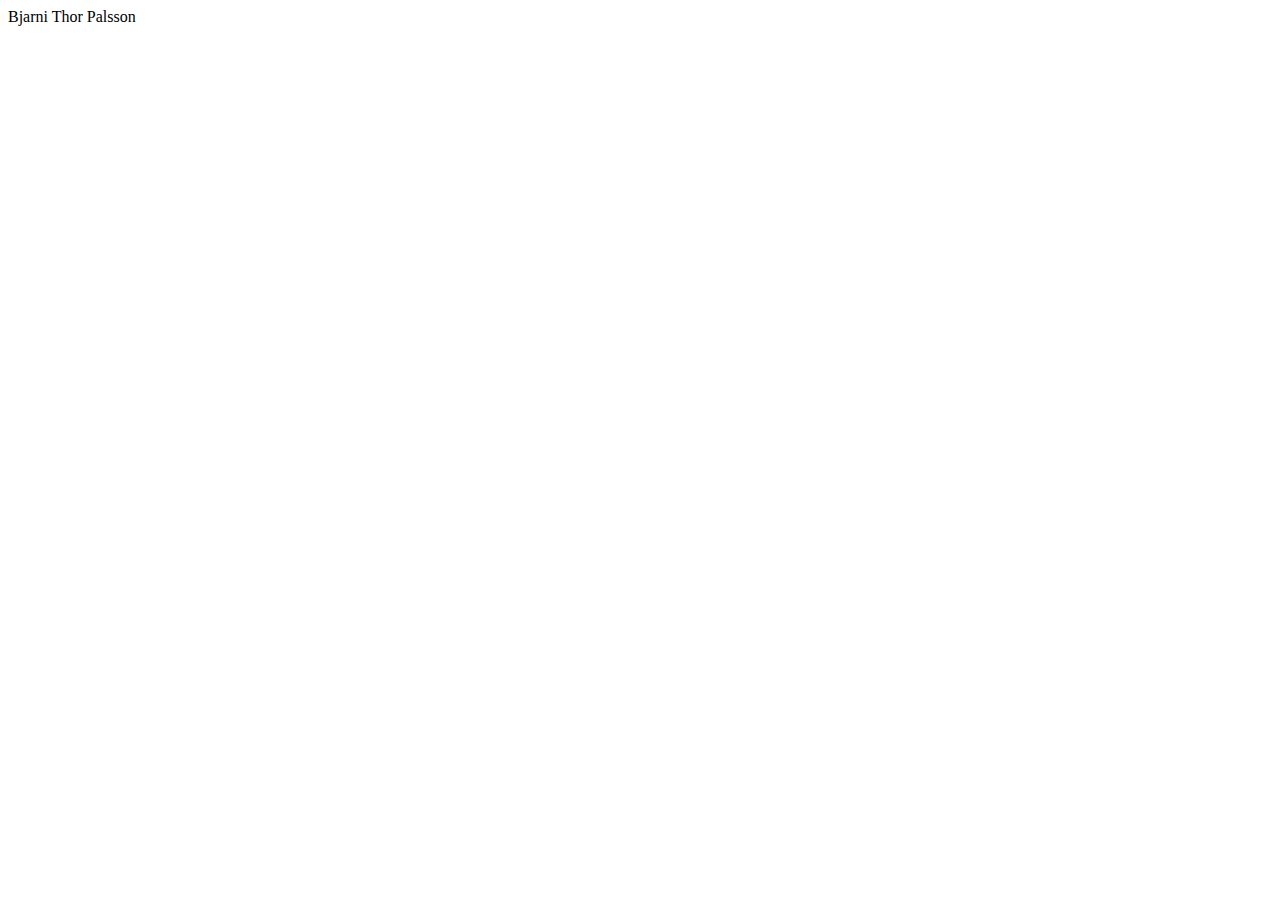
==== index.html @ 9ac19572 "Added to index.html" ====
<!DOCTYPE html>
<html lang="en">
<head>
    <meta charset="UTF-8">
    <meta http-equiv="X-UA-Compatible" content="IE=edge">
    <meta name="viewport" content="width=device-width, initial-scale=1.0">
    <title>Document</title>
</head>
<body>
    Bjarni Thor Palsson
</body>
</html>
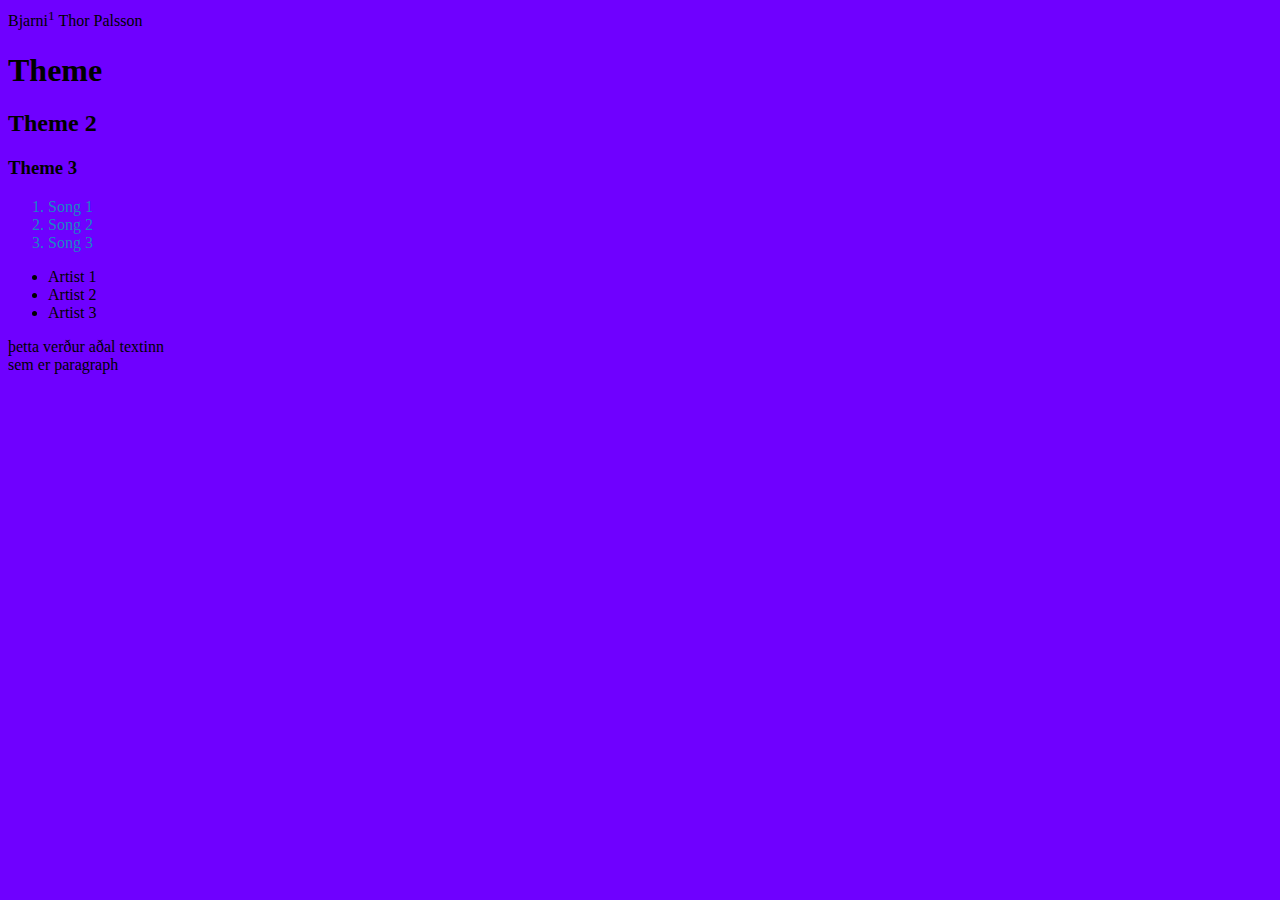
==== commit 8b9651dc: "uppfæri html og css" ====
--- a/index.html
+++ b/index.html
@@ -4,9 +4,32 @@
     <meta charset="UTF-8">
     <meta http-equiv="X-UA-Compatible" content="IE=edge">
     <meta name="viewport" content="width=device-width, initial-scale=1.0">
+    <link rel="stylesheet" href="index.css">
     <title>Document</title>
 </head>
 <body>
-    Bjarni Thor Palsson
+    Bjarni<sup>1</sup> Thor Palsson
+
+    <h1>Theme</h1>
+    <h2>Theme 2</h2>
+    <h3>Theme 3</h3>
+
+    <ol class="Fjólublártexti">
+        <li>Song 1</li>
+        <li>Song 2</li>
+        <li>Song 3</li>
+    </ol>
+
+    <ul>
+        <li>Artist 1</li>
+        <li>Artist 2</li>
+        <li>Artist 3</li>
+    </ul>
+
+    <p>
+        þetta verður aðal textinn<br>
+        sem er paragraph<br>
+    </p>
+
 </body>
 </html>--- a/index.css
+++ b/index.css
@@ -0,0 +1,7 @@
+body {
+    background-color: rgb(111, 0, 255);
+}
+
+.Fjólublártexti{
+    color: rgba(21, 140, 195, 0.979);
+}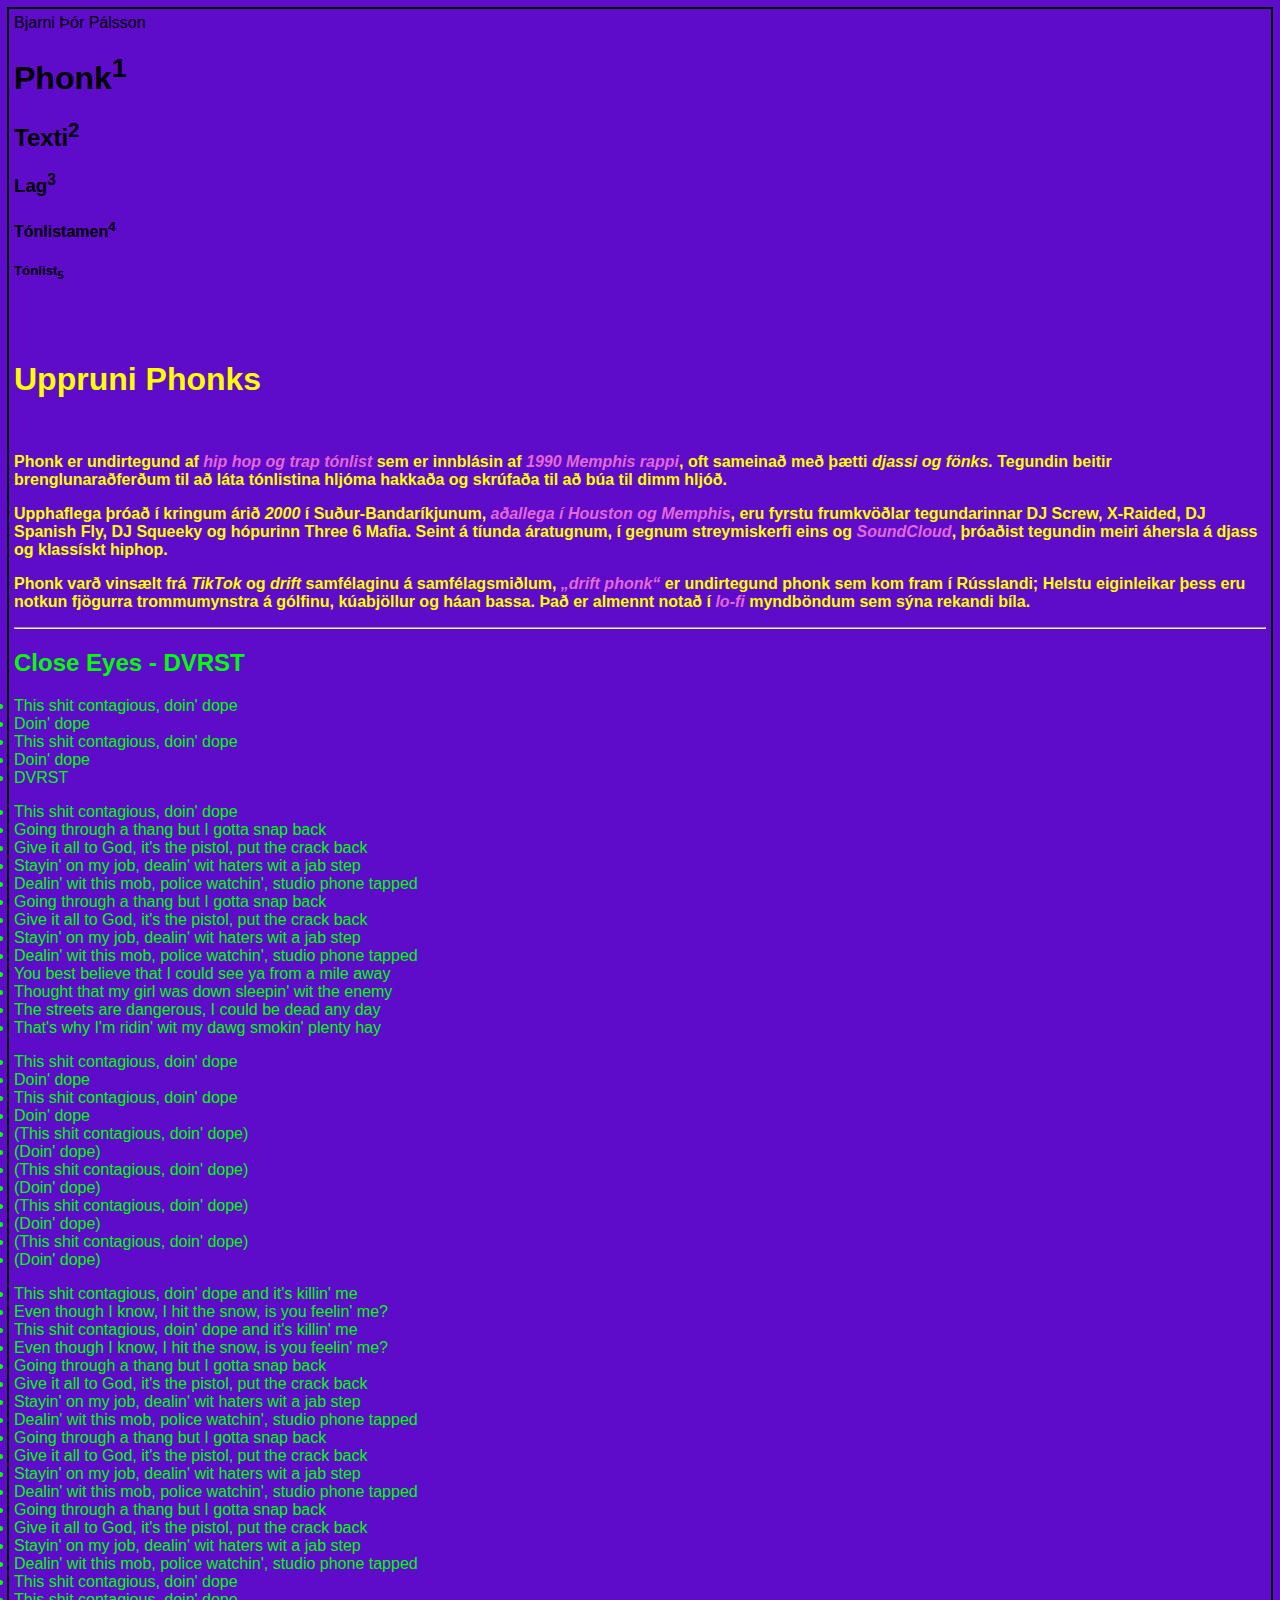
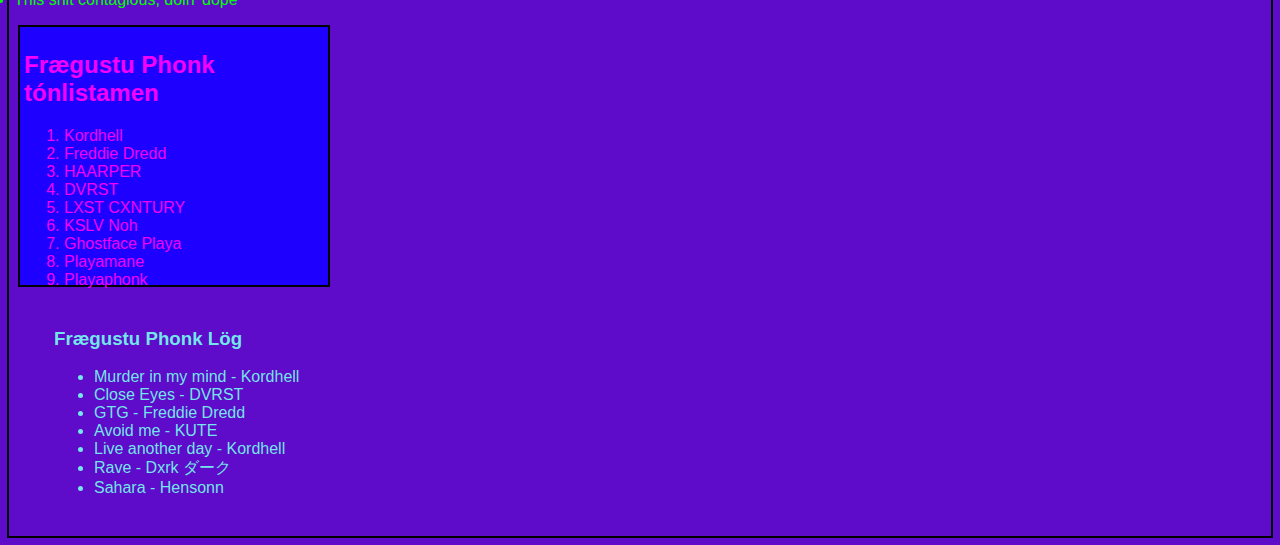
==== commit f8fa0b5c: "final commit" ====
--- a/index.html
+++ b/index.html
@@ -7,29 +7,126 @@
     <link rel="stylesheet" href="index.css">
     <title>Document</title>
 </head>
-<body>
-    Bjarni<sup>1</sup> Thor Palsson
+<body class="mainborder">
+    Bjarni Þór Pálsson
 
-    <h1>Theme</h1>
-    <h2>Theme 2</h2>
-    <h3>Theme 3</h3>
+    <h1>Phonk<sup>1</sup></h1>
+    <h2>Texti<sup>2</sup></h2>
+    <h3>Lag<sup>3</sup></h3>
+    <h4>Tónlistamen<sup>4</sup></h4>
+    <h5>Tónlist<sub>5</sub></h5>
+    <br>
+    <span class="text"><h1>Uppruni Phonks</h1></span>
 
-    <ol class="Fjólublártexti">
-        <li>Song 1</li>
-        <li>Song 2</li>
-        <li>Song 3</li>
+    <span class="text">
+    <strong><p>
+    Phonk er undirtegund af <em class="pinktext">hip hop og trap tónlist</em> sem er innblásin af <em class="pinktext">1990 Memphis rappi</em>, oft sameinað með þætti <em>djassi og fönks.</em>
+    Tegundin beitir brenglunaraðferðum til að láta tónlistina hljóma hakkaða og skrúfaða til að búa til dimm hljóð.
+    </p>
+    <p>
+        Upphaflega þróað í kringum árið <em>2000</em> í Suður-Bandaríkjunum, <em class="pinktext">aðallega í Houston og Memphis</em>, 
+        eru fyrstu frumkvöðlar tegundarinnar DJ Screw, X-Raided, DJ Spanish Fly, DJ Squeeky og hópurinn Three 6 Mafia. 
+        Seint á tíunda áratugnum, í gegnum streymiskerfi eins og <em class="pinktext">SoundCloud</em>, þróaðist tegundin meiri áhersla á djass og klassískt hiphop. 
+    </p>
+    <p>
+        Phonk varð vinsælt frá <em>TikTok</em> og <em>drift</em> samfélaginu á samfélagsmiðlum,
+         <em class="pinktext">„drift phonk“</em> er undirtegund phonk sem kom fram í Rússlandi;
+          Helstu eiginleikar þess eru notkun fjögurra trommumynstra á gólfinu, kúabjöllur og háan bassa.
+           Það er almennt notað í <em class="pinktext">lo-fi</em> myndböndum sem sýna rekandi bíla.
+
+    </p>
+    </strong>
+    <hr>
+
+        <span Class="CloseEyes">
+        <p><h2>Close Eyes - DVRST</h2></p>
+        <p>
+        <li>This shit contagious, doin' dope
+        <li>Doin' dope
+        <li>This shit contagious, doin' dope
+        <li>Doin' dope
+        <li>DVRST
+        </p>
+        <p>
+        <li>This shit contagious, doin' dope
+        <li>Going through a thang but I gotta snap back
+        <li>Give it all to God, it's the pistol, put the crack back
+        <li>Stayin' on my job, dealin' wit haters wit a jab step
+        <li>Dealin' wit this mob, police watchin', studio phone tapped
+        <li>Going through a thang but I gotta snap back
+        <li>Give it all to God, it's the pistol, put the crack back
+        <li>Stayin' on my job, dealin' wit haters wit a jab step
+        <li>Dealin' wit this mob, police watchin', studio phone tapped
+        <li>You best believe that I could see ya from a mile away
+        <li>Thought that my girl was down sleepin' wit the enemy
+        <li>The streets are dangerous, I could be dead any day
+        <li>That's why I'm ridin' wit my dawg smokin' plenty hay
+        </p>
+        <p>
+        <li>This shit contagious, doin' dope
+        <li>Doin' dope
+        <li>This shit contagious, doin' dope
+        <li>Doin' dope
+        <li>(This shit contagious, doin' dope)
+        <li>(Doin' dope)
+        <li>(This shit contagious, doin' dope)
+        <li>(Doin' dope)
+        <li>(This shit contagious, doin' dope)
+        <li>(Doin' dope)
+        <li>(This shit contagious, doin' dope)
+        <li>(Doin' dope)
+        </p>
+        <p>
+        <li>This shit contagious, doin' dope and it's killin' me
+        <li>Even though I know, I hit the snow, is you feelin' me?
+        <li>This shit contagious, doin' dope and it's killin' me
+        <li>Even though I know, I hit the snow, is you feelin' me?
+        <li>Going through a thang but I gotta snap back
+        <li>Give it all to God, it's the pistol, put the crack back
+        <li>Stayin' on my job, dealin' wit haters wit a jab step
+        <li>Dealin' wit this mob, police watchin', studio phone tapped
+        <li>Going through a thang but I gotta snap back
+        <li>Give it all to God, it's the pistol, put the crack back
+        <li>Stayin' on my job, dealin' wit haters wit a jab step
+        <li>Dealin' wit this mob, police watchin', studio phone tapped
+        <li>Going through a thang but I gotta snap back
+        <li>Give it all to God, it's the pistol, put the crack back
+        <li>Stayin' on my job, dealin' wit haters wit a jab step
+        <li>Dealin' wit this mob, police watchin', studio phone tapped
+        <li>This shit contagious, doin' dope
+        <li>This shit contagious, doin' dope
+        </li>
+        </p>
+        </span>
+    </strong>
+
+    <ol  class="firstbox">
+        <span><h2>Frægustu Phonk tónlistamen</h2></span>
+        <blockquote>
+        <li>Kordhell</li>
+        <li>Freddie Dredd</li>
+        <li>HAARPER</li>
+        <li>DVRST</li>
+        <li>LXST CXNTURY</li>
+        <li>KSLV Noh</li>
+        <li>Ghostface Playa</li>
+        <li>Playamane</li>
+        <li>Playaphonk</li>
+        </blockquote>
     </ol>
-
-    <ul>
-        <li>Artist 1</li>
-        <li>Artist 2</li>
-        <li>Artist 3</li>
+    <br>
+    <ul class="cyantext">
+        <span><h3>Frægustu Phonk Lög</h3></span>
+        <blockquote>
+        <li>Murder in my mind - Kordhell</li>
+        <li>Close Eyes - DVRST</li>
+        <li>GTG - Freddie Dredd</li>
+        <li>Avoid me - KUTE</li>
+        <li>Live another day - Kordhell</li>
+        <li>Rave - Dxrk ダーク</li>
+        <li>Sahara - Hensonn</li>
+        </blockquote>
     </ul>
-
-    <p>
-        þetta verður aðal textinn<br>
-        sem er paragraph<br>
-    </p>
 
 </body>
 </html>--- a/index.css
+++ b/index.css
@@ -1,7 +1,44 @@
 body {
-    background-color: rgb(111, 0, 255);
+    background-color: rgb(94, 12, 202);
 }
 
-.Fjólublártexti{
-    color: rgba(21, 140, 195, 0.979);
+.fontstyle {
+    font-family: 'Franklin Gothic Medium', 'Arial Narrow', Arial, sans-serif;
+}
+
+.mainborder{
+    font-family: 'Franklin Gothic Medium', 'Arial Narrow', Arial, sans-serif;
+    background-color: rgb(94, 12, 202);
+    border-width: 2px;
+    border-style: solid;
+    border-color: black;
+    margin: 7px;
+    padding: 5px;
+}
+
+.CloseEyes{
+    color: lime;
+}
+
+.text{
+    color: yellow;
+    padding: 4px;
+}
+.firstbox{
+    background-color: rgb(30, 0, 255);
+    height: 250px;
+    width: 300px;
+    border-width: 2px;
+    margin: 4px;
+    padding: 4px;
+    border-color: black;
+    border-style: solid;
+    color: rgba(251, 0, 255, 0.979)
+}
+.cyantext{
+    color: rgba(116, 237, 237, 0.979);
+}
+
+.pinktext{
+    color: rgba(233, 107, 214, 0.979)
 }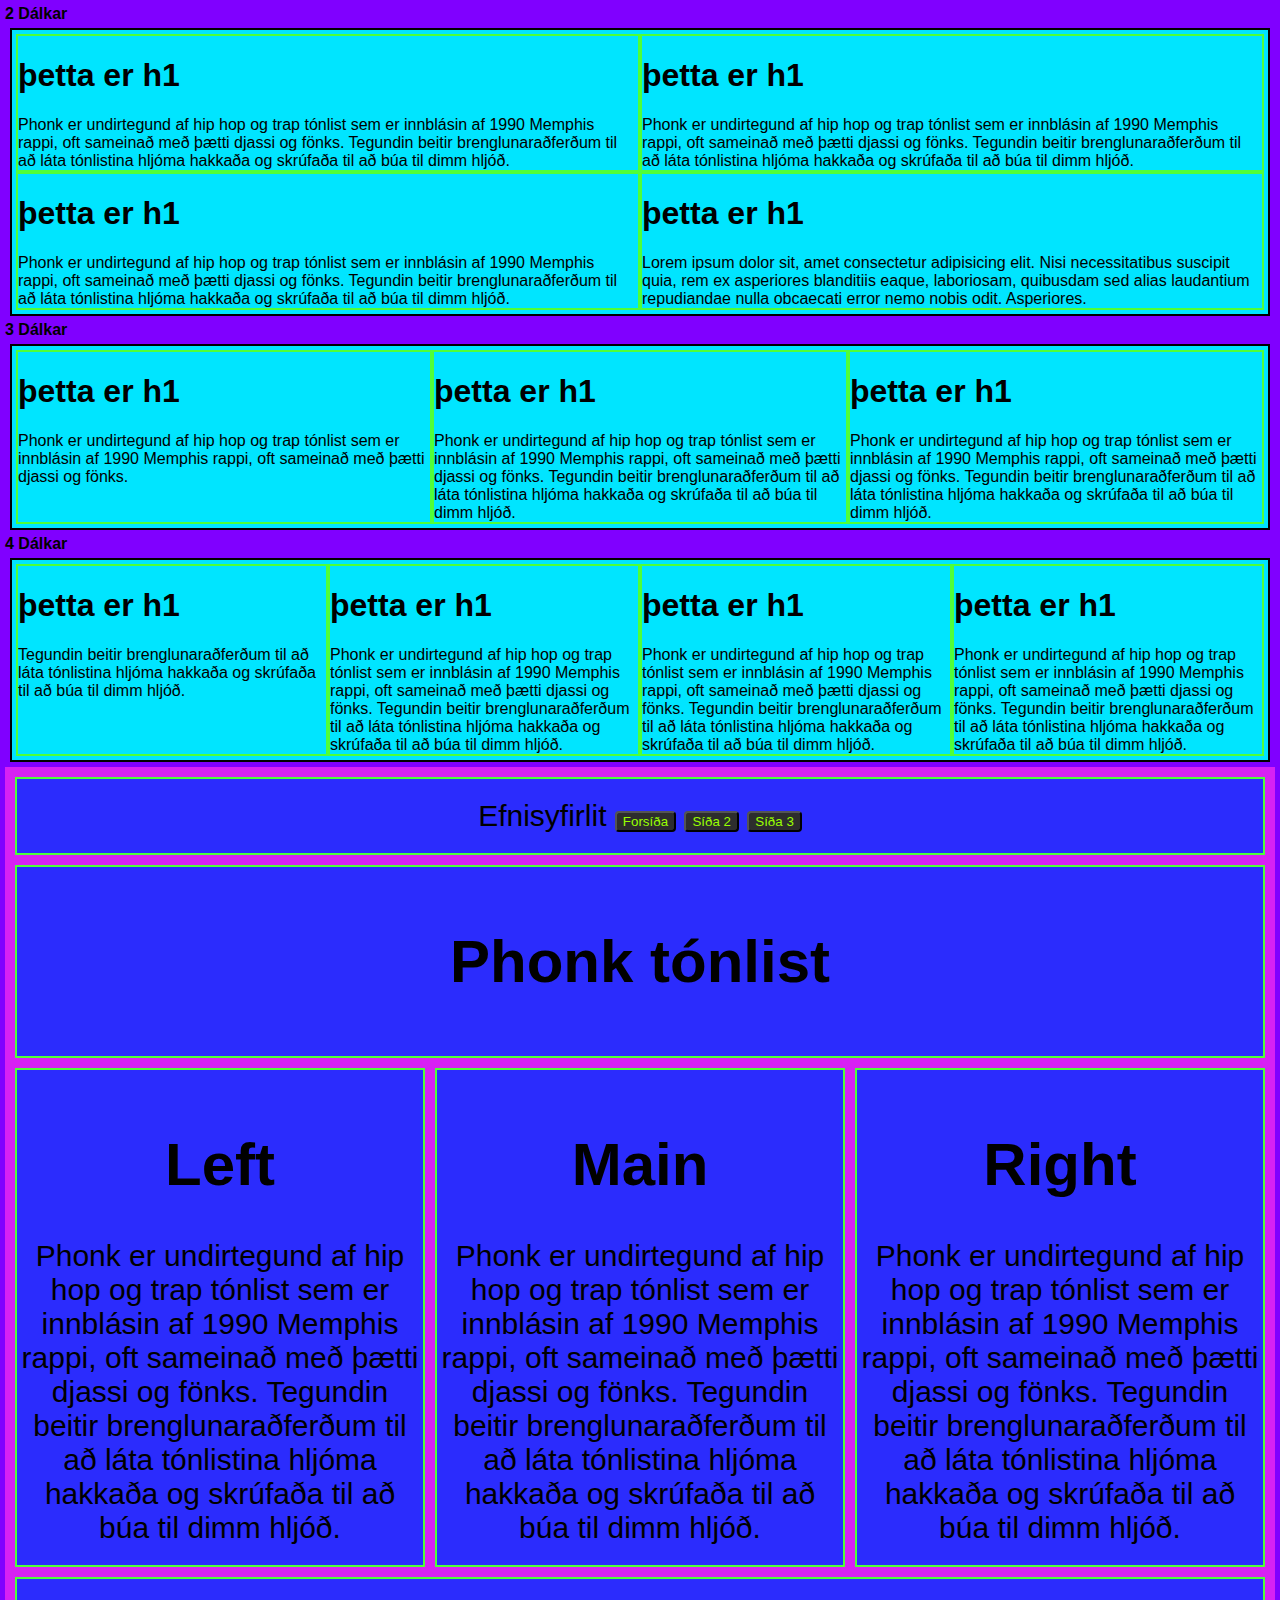
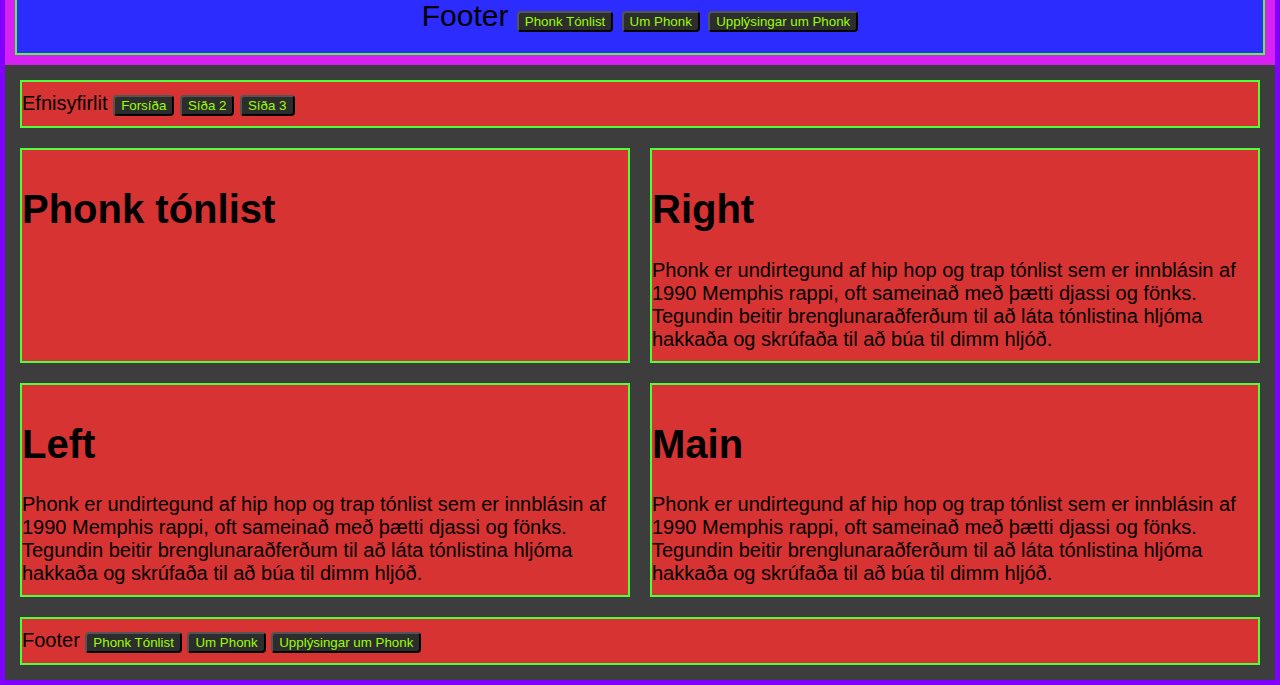
==== commit c610aef1: "commit" ====
--- a/index.html
+++ b/index.html
@@ -5,128 +5,67 @@
     <meta http-equiv="X-UA-Compatible" content="IE=edge">
     <meta name="viewport" content="width=device-width, initial-scale=1.0">
     <link rel="stylesheet" href="index.css">
-    <title>Document</title>
+    <title>Verkefni3</title>
 </head>
-<body class="mainborder">
-    Bjarni Þór Pálsson
+<body class="backgroundborder">
 
-    <h1>Phonk<sup>1</sup></h1>
-    <h2>Texti<sup>2</sup></h2>
-    <h3>Lag<sup>3</sup></h3>
-    <h4>Tónlistamen<sup>4</sup></h4>
-    <h5>Tónlist<sub>5</sub></h5>
-    <br>
-    <span class="text"><h1>Uppruni Phonks</h1></span>
+    <strong>2 Dálkar</strong>
+    <div class="mainborder tveir_dálkar">
+        <div><h1>þetta er h1</h1>Phonk er undirtegund af hip hop og trap tónlist sem er innblásin af 1990 Memphis rappi, oft sameinað með þætti djassi og fönks.
+            Tegundin beitir brenglunaraðferðum til að láta tónlistina hljóma hakkaða og skrúfaða til að búa til dimm hljóð.</div>
+        <div><h1>þetta er h1</h1>Phonk er undirtegund af hip hop og trap tónlist sem er innblásin af 1990 Memphis rappi, oft sameinað með þætti djassi og fönks.
+            Tegundin beitir brenglunaraðferðum til að láta tónlistina hljóma hakkaða og skrúfaða til að búa til dimm hljóð.</div>
+        <div><h1>þetta er h1</h1>Phonk er undirtegund af hip hop og trap tónlist sem er innblásin af 1990 Memphis rappi, oft sameinað með þætti djassi og fönks.
+            Tegundin beitir brenglunaraðferðum til að láta tónlistina hljóma hakkaða og skrúfaða til að búa til dimm hljóð.</div>
+        <div><h1>þetta er h1</h1>Lorem ipsum dolor sit, amet consectetur adipisicing elit. Nisi necessitatibus suscipit quia, rem ex asperiores blanditiis eaque, laboriosam, quibusdam sed alias laudantium repudiandae nulla obcaecati error nemo nobis odit. Asperiores.</div>
+    </div>
 
-    <span class="text">
-    <strong><p>
-    Phonk er undirtegund af <em class="pinktext">hip hop og trap tónlist</em> sem er innblásin af <em class="pinktext">1990 Memphis rappi</em>, oft sameinað með þætti <em>djassi og fönks.</em>
-    Tegundin beitir brenglunaraðferðum til að láta tónlistina hljóma hakkaða og skrúfaða til að búa til dimm hljóð.
-    </p>
-    <p>
-        Upphaflega þróað í kringum árið <em>2000</em> í Suður-Bandaríkjunum, <em class="pinktext">aðallega í Houston og Memphis</em>, 
-        eru fyrstu frumkvöðlar tegundarinnar DJ Screw, X-Raided, DJ Spanish Fly, DJ Squeeky og hópurinn Three 6 Mafia. 
-        Seint á tíunda áratugnum, í gegnum streymiskerfi eins og <em class="pinktext">SoundCloud</em>, þróaðist tegundin meiri áhersla á djass og klassískt hiphop. 
-    </p>
-    <p>
-        Phonk varð vinsælt frá <em>TikTok</em> og <em>drift</em> samfélaginu á samfélagsmiðlum,
-         <em class="pinktext">„drift phonk“</em> er undirtegund phonk sem kom fram í Rússlandi;
-          Helstu eiginleikar þess eru notkun fjögurra trommumynstra á gólfinu, kúabjöllur og háan bassa.
-           Það er almennt notað í <em class="pinktext">lo-fi</em> myndböndum sem sýna rekandi bíla.
+    <strong>3 Dálkar</strong>
+    <div class="mainborder þrír_dálkar">
+        <div><h1>þetta er h1</h1>Phonk er undirtegund af hip hop og trap tónlist sem er innblásin af 1990 Memphis rappi, oft sameinað með þætti djassi og fönks.</div>
+        <div><h1>þetta er h1</h1>Phonk er undirtegund af hip hop og trap tónlist sem er innblásin af 1990 Memphis rappi, oft sameinað með þætti djassi og fönks.
+            Tegundin beitir brenglunaraðferðum til að láta tónlistina hljóma hakkaða og skrúfaða til að búa til dimm hljóð.</div>
+        <div><h1>þetta er h1</h1>Phonk er undirtegund af hip hop og trap tónlist sem er innblásin af 1990 Memphis rappi, oft sameinað með þætti djassi og fönks.
+            Tegundin beitir brenglunaraðferðum til að láta tónlistina hljóma hakkaða og skrúfaða til að búa til dimm hljóð.</div>
+    </div>
 
-    </p>
-    </strong>
-    <hr>
+    <strong>4 Dálkar</strong>
+    <div class="mainborder fjórir_dálkar">
+        <div><h1>þetta er h1</h1>Tegundin beitir brenglunaraðferðum til að láta tónlistina hljóma hakkaða og skrúfaða til að búa til dimm hljóð.</div>
+        <div><h1>þetta er h1</h1>Phonk er undirtegund af hip hop og trap tónlist sem er innblásin af 1990 Memphis rappi, oft sameinað með þætti djassi og fönks.
+            Tegundin beitir brenglunaraðferðum til að láta tónlistina hljóma hakkaða og skrúfaða til að búa til dimm hljóð.</div>
+        <div><h1>þetta er h1</h1>Phonk er undirtegund af hip hop og trap tónlist sem er innblásin af 1990 Memphis rappi, oft sameinað með þætti djassi og fönks.
+            Tegundin beitir brenglunaraðferðum til að láta tónlistina hljóma hakkaða og skrúfaða til að búa til dimm hljóð.</div>
+        <div><h1>þetta er h1</h1>Phonk er undirtegund af hip hop og trap tónlist sem er innblásin af 1990 Memphis rappi, oft sameinað með þætti djassi og fönks.
+            Tegundin beitir brenglunaraðferðum til að láta tónlistina hljóma hakkaða og skrúfaða til að búa til dimm hljóð.</div>
+    </div>
 
-        <span Class="CloseEyes">
-        <p><h2>Close Eyes - DVRST</h2></p>
-        <p>
-        <li>This shit contagious, doin' dope
-        <li>Doin' dope
-        <li>This shit contagious, doin' dope
-        <li>Doin' dope
-        <li>DVRST
-        </p>
-        <p>
-        <li>This shit contagious, doin' dope
-        <li>Going through a thang but I gotta snap back
-        <li>Give it all to God, it's the pistol, put the crack back
-        <li>Stayin' on my job, dealin' wit haters wit a jab step
-        <li>Dealin' wit this mob, police watchin', studio phone tapped
-        <li>Going through a thang but I gotta snap back
-        <li>Give it all to God, it's the pistol, put the crack back
-        <li>Stayin' on my job, dealin' wit haters wit a jab step
-        <li>Dealin' wit this mob, police watchin', studio phone tapped
-        <li>You best believe that I could see ya from a mile away
-        <li>Thought that my girl was down sleepin' wit the enemy
-        <li>The streets are dangerous, I could be dead any day
-        <li>That's why I'm ridin' wit my dawg smokin' plenty hay
-        </p>
-        <p>
-        <li>This shit contagious, doin' dope
-        <li>Doin' dope
-        <li>This shit contagious, doin' dope
-        <li>Doin' dope
-        <li>(This shit contagious, doin' dope)
-        <li>(Doin' dope)
-        <li>(This shit contagious, doin' dope)
-        <li>(Doin' dope)
-        <li>(This shit contagious, doin' dope)
-        <li>(Doin' dope)
-        <li>(This shit contagious, doin' dope)
-        <li>(Doin' dope)
-        </p>
-        <p>
-        <li>This shit contagious, doin' dope and it's killin' me
-        <li>Even though I know, I hit the snow, is you feelin' me?
-        <li>This shit contagious, doin' dope and it's killin' me
-        <li>Even though I know, I hit the snow, is you feelin' me?
-        <li>Going through a thang but I gotta snap back
-        <li>Give it all to God, it's the pistol, put the crack back
-        <li>Stayin' on my job, dealin' wit haters wit a jab step
-        <li>Dealin' wit this mob, police watchin', studio phone tapped
-        <li>Going through a thang but I gotta snap back
-        <li>Give it all to God, it's the pistol, put the crack back
-        <li>Stayin' on my job, dealin' wit haters wit a jab step
-        <li>Dealin' wit this mob, police watchin', studio phone tapped
-        <li>Going through a thang but I gotta snap back
-        <li>Give it all to God, it's the pistol, put the crack back
-        <li>Stayin' on my job, dealin' wit haters wit a jab step
-        <li>Dealin' wit this mob, police watchin', studio phone tapped
-        <li>This shit contagious, doin' dope
-        <li>This shit contagious, doin' dope
-        </li>
-        </p>
-        </span>
-    </strong>
 
-    <ol  class="firstbox">
-        <span><h2>Frægustu Phonk tónlistamen</h2></span>
-        <blockquote>
-        <li>Kordhell</li>
-        <li>Freddie Dredd</li>
-        <li>HAARPER</li>
-        <li>DVRST</li>
-        <li>LXST CXNTURY</li>
-        <li>KSLV Noh</li>
-        <li>Ghostface Playa</li>
-        <li>Playamane</li>
-        <li>Playaphonk</li>
-        </blockquote>
-    </ol>
-    <br>
-    <ul class="cyantext">
-        <span><h3>Frægustu Phonk Lög</h3></span>
-        <blockquote>
-        <li>Murder in my mind - Kordhell</li>
-        <li>Close Eyes - DVRST</li>
-        <li>GTG - Freddie Dredd</li>
-        <li>Avoid me - KUTE</li>
-        <li>Live another day - Kordhell</li>
-        <li>Rave - Dxrk ダーク</li>
-        <li>Sahara - Hensonn</li>
-        </blockquote>
-    </ul>
+<section class="grid-container">
+  <div class="header"><header><h1>Phonk tónlist</h1></header></div>
+  <div class="nav"><nav>Efnisyfirlit  <button>Forsíða</button>  <button>Síða 2</button>  <button>Síða 3</button></nav></div>
+  <div class="main"><main><h1>Main</h1><article>Phonk er undirtegund af hip hop og trap tónlist sem er innblásin af 1990 Memphis rappi, oft sameinað með þætti djassi og fönks.
+    Tegundin beitir brenglunaraðferðum til að láta tónlistina hljóma hakkaða og skrúfaða til að búa til dimm hljóð.</article></main></div>  
+  <div class="aside2"><aside><h1>Right</h1><article> Phonk er undirtegund af hip hop og trap tónlist sem er innblásin af 1990 Memphis rappi, oft sameinað með þætti djassi og fönks.
+    Tegundin beitir brenglunaraðferðum til að láta tónlistina hljóma hakkaða og skrúfaða til að búa til dimm hljóð.</article></aside></div>
+  <div class="footer"><footer>Footer  <button>Phonk Tónlist</button>  <button>Um Phonk</button>  <button>Upplýsingar um Phonk</button></footer></div>
+  <div class="aside1"><aside><h1>Left</h1><article> Phonk er undirtegund af hip hop og trap tónlist sem er innblásin af 1990 Memphis rappi, oft sameinað með þætti djassi og fönks.
+    Tegundin beitir brenglunaraðferðum til að láta tónlistina hljóma hakkaða og skrúfaða til að búa til dimm hljóð.</article></aside></div>
+
+</section>
+
+<section class="grid-container2">
+    <div class="header"><header><h1>Phonk tónlist</h1></header></div>
+    <div class="nav"><nav>Efnisyfirlit  <button>Forsíða</button>  <button>Síða 2</button>  <button>Síða 3</button></nav></div>
+    <div class="main"><main><h1>Main</h1><article>Phonk er undirtegund af hip hop og trap tónlist sem er innblásin af 1990 Memphis rappi, oft sameinað með þætti djassi og fönks.
+      Tegundin beitir brenglunaraðferðum til að láta tónlistina hljóma hakkaða og skrúfaða til að búa til dimm hljóð.</article></main></div>  
+    <div class="aside2"><aside><h1>Right</h1><article> Phonk er undirtegund af hip hop og trap tónlist sem er innblásin af 1990 Memphis rappi, oft sameinað með þætti djassi og fönks.
+      Tegundin beitir brenglunaraðferðum til að láta tónlistina hljóma hakkaða og skrúfaða til að búa til dimm hljóð.</article></aside></div>
+    <div class="footer"><footer>Footer  <button>Phonk Tónlist</button>  <button>Um Phonk</button>  <button>Upplýsingar um Phonk</button></footer></div>
+    <div class="aside1"><aside><h1>Left</h1><article> Phonk er undirtegund af hip hop og trap tónlist sem er innblásin af 1990 Memphis rappi, oft sameinað með þætti djassi og fönks.
+      Tegundin beitir brenglunaraðferðum til að láta tónlistina hljóma hakkaða og skrúfaða til að búa til dimm hljóð.</article></aside></div>
+  
+  </section>
 
 </body>
 </html>--- a/index.css
+++ b/index.css
@@ -1,44 +1,144 @@
-body {
-    background-color: rgb(94, 12, 202);
+body{
+background-color: rgb(111, 0, 255);
 }
 
-.fontstyle {
-    font-family: 'Franklin Gothic Medium', 'Arial Narrow', Arial, sans-serif;
+.litir1{
+    color: rgb(0, 242, 255);
+    background-color: rgb(79, 255, 56);
+}
+div{
+    border: 2px solid rgb(79, 255, 56);
+}
+
+.backgroundborder{
+    font-family: 'Trebuchet MS', 'Lucida Sans Unicode', 'Lucida Grande', 'Lucida Sans', Arial, sans-serif;
+    background-color: rgb(128, 0, 255);
+    margin: 2px;
+    padding: 3px;
 }
 
 .mainborder{
-    font-family: 'Franklin Gothic Medium', 'Arial Narrow', Arial, sans-serif;
-    background-color: rgb(94, 12, 202);
+    font-family: 'Trebuchet MS', 'Lucida Sans Unicode', 'Lucida Grande', 'Lucida Sans', Arial, sans-serif;
+    background-color: rgb(0, 229, 255);
     border-width: 2px;
     border-style: solid;
     border-color: black;
-    margin: 7px;
-    padding: 5px;
+    margin: 5px;
+    padding: 4px;
 }
 
-.CloseEyes{
-    color: lime;
+.secondborder{
+    font-family: 'Trebuchet MS', 'Lucida Sans Unicode', 'Lucida Grande', 'Lucida Sans', Arial, sans-serif;
+    background-color: rgb(0, 21, 255);
+    border-width: 2px;
+    border-style: solid;
+    border-color: black;
+    margin: 5px;
+    padding: 4px;
 }
 
-.text{
-    color: yellow;
-    padding: 4px;
-}
-.firstbox{
-    background-color: rgb(30, 0, 255);
-    height: 250px;
-    width: 300px;
-    border-width: 2px;
-    margin: 4px;
-    padding: 4px;
-    border-color: black;
-    border-style: solid;
-    color: rgba(251, 0, 255, 0.979)
-}
-.cyantext{
-    color: rgba(116, 237, 237, 0.979);
+.tveir_dálkar{
+    display: grid;
+    grid-template-columns: 2fr 2fr;
 }
 
-.pinktext{
-    color: rgba(233, 107, 214, 0.979)
-}+.þrír_dálkar{
+    display: grid;
+    grid-template-columns: 1fr 1fr 1fr;
+}
+
+.þrír_dálkar2{
+    display: grid;
+    grid-template-columns: 1fr 2fr 1fr;
+}
+
+.fjórir_dálkar{
+    display: grid;
+    grid-template-columns: 1fr 1fr 1fr 1fr;
+}
+
+.wrapper{
+    display: grid;
+    grid-template-columns: 1fr 1fr 1fr 1fr;
+    border-color: rgb(0, 0, 0);
+    color: rgb(0, 255, 85);
+    border-radius: 5px;
+    padding: 20px;
+    margin: 10px;
+}
+
+.a {
+    grid-column: 1;
+    grid-row: 1;
+}
+
+.b {
+    grid-column: 2 / 4;
+    grid-row: 1;
+}
+
+.c {
+    grid-column: 1 / 3;
+    grid-row: 2;
+}
+
+.d {
+    grid-column: 3;
+    grid-row: 2;
+}
+
+.header { grid-area: header; }
+.nav { grid-area: nav; }
+.main { grid-area: main; }
+.aside1 { grid-area: aside1; }
+.footer { grid-area: footer; }
+.aside2 { grid-area: aside2; }
+
+.grid-container {
+  display: grid;
+  grid-template-areas:
+    'nav nav nav nav nav nav'
+    'header header header header header header'
+    'aside1 aside1  main main aside2 aside2'
+    'footer footer footer footer footer footer';
+  gap: 10px;
+  background-color: #d721f3;
+  padding: 10px;
+}
+
+.grid-container > div {
+  background-color: rgba(0, 47, 255, 0.8);
+  text-align: center;
+  padding: 20px 0;
+  font-size: 30px;
+}
+
+.grid-container2 {
+    display: grid;
+    grid-template-areas:
+      'nav nav nav nav nav nav'
+      'header header header aside2 aside2 aside2'
+      'aside1 aside1 aside1 main main main'
+      'footer footer footer footer footer footer';
+    gap: 20px;
+    background-color: #3d3d3d;
+    padding: 15px;
+  }
+
+.grid-container2 > div {
+    background-color: rgba(255, 49, 49, 0.8);
+    text-align: left;
+    padding: 10px 0;
+    font-size: 20px;
+  }
+
+button{
+    background-color: rgb(45, 45, 45);
+    color: rgb(153, 255, 0);
+    border-radius: 4px;
+    transition: cubic-bezier(0.075, 0.82, 0.165, 1);
+}
+
+button:hover{
+    color: rgb(0, 167, 0);
+}
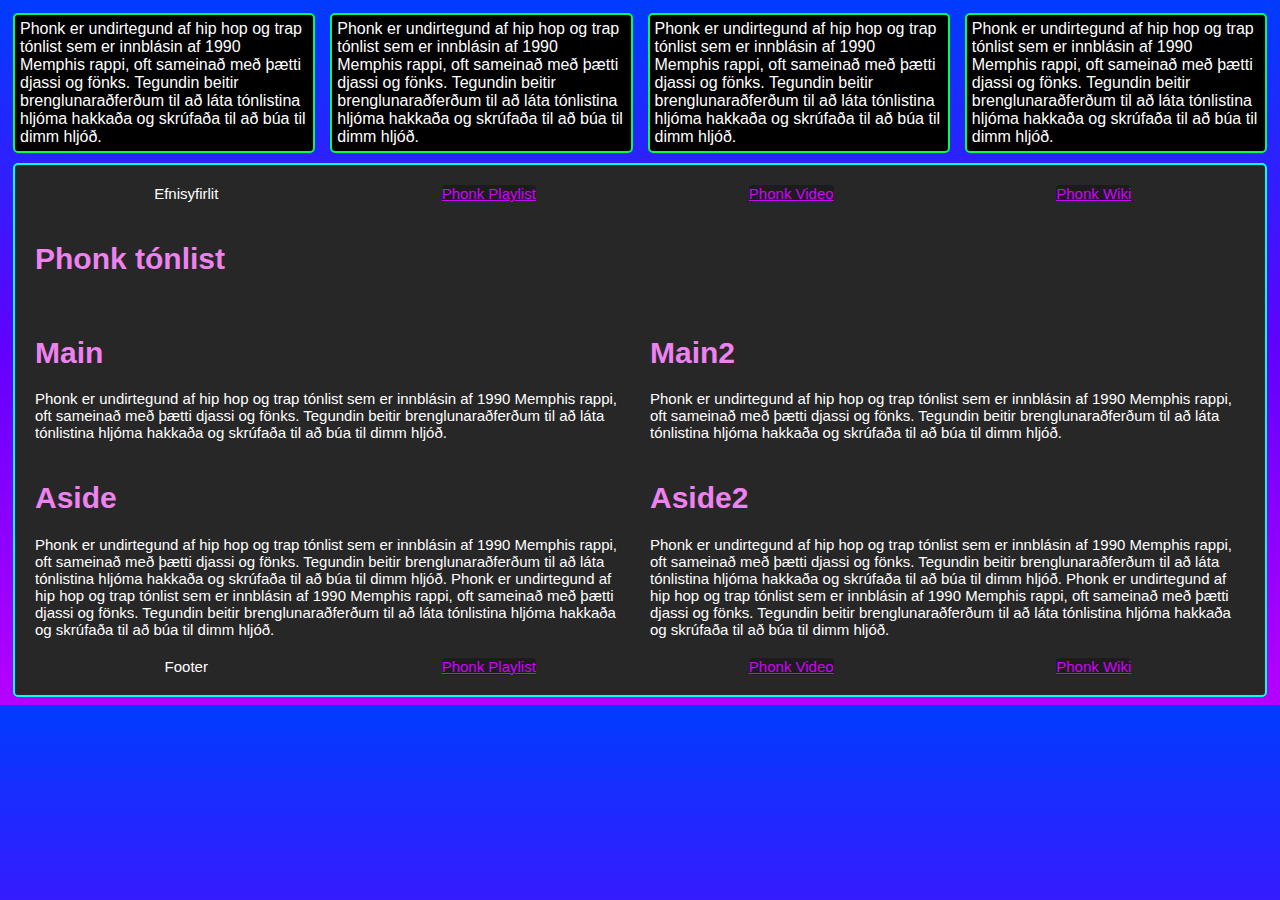
==== commit a3a69c75: "Verkefni4Commit" ====
--- a/index.html
+++ b/index.html
@@ -5,67 +5,36 @@
     <meta http-equiv="X-UA-Compatible" content="IE=edge">
     <meta name="viewport" content="width=device-width, initial-scale=1.0">
     <link rel="stylesheet" href="index.css">
-    <title>Verkefni3</title>
+    <title>Verkefni4</title>
 </head>
-<body class="backgroundborder">
+<body>
+    <section class="wrapper">
+        <div class="a"><article>Phonk er undirtegund af hip hop og trap tónlist sem er innblásin af 1990 Memphis rappi, oft sameinað með þætti djassi og fönks.
+          Tegundin beitir brenglunaraðferðum til að láta tónlistina hljóma hakkaða og skrúfaða til að búa til dimm hljóð.</article></div>
+        <div class="b"><article>Phonk er undirtegund af hip hop og trap tónlist sem er innblásin af 1990 Memphis rappi, oft sameinað með þætti djassi og fönks.
+          Tegundin beitir brenglunaraðferðum til að láta tónlistina hljóma hakkaða og skrúfaða til að búa til dimm hljóð.</article></div>
+        <div class="c"><article>Phonk er undirtegund af hip hop og trap tónlist sem er innblásin af 1990 Memphis rappi, oft sameinað með þætti djassi og fönks.
+          Tegundin beitir brenglunaraðferðum til að láta tónlistina hljóma hakkaða og skrúfaða til að búa til dimm hljóð.</article></div>
+        <div class="d"><article>Phonk er undirtegund af hip hop og trap tónlist sem er innblásin af 1990 Memphis rappi, oft sameinað með þætti djassi og fönks.
+          Tegundin beitir brenglunaraðferðum til að láta tónlistina hljóma hakkaða og skrúfaða til að búa til dimm hljóð.</article></div>
+    </section>
 
-    <strong>2 Dálkar</strong>
-    <div class="mainborder tveir_dálkar">
-        <div><h1>þetta er h1</h1>Phonk er undirtegund af hip hop og trap tónlist sem er innblásin af 1990 Memphis rappi, oft sameinað með þætti djassi og fönks.
-            Tegundin beitir brenglunaraðferðum til að láta tónlistina hljóma hakkaða og skrúfaða til að búa til dimm hljóð.</div>
-        <div><h1>þetta er h1</h1>Phonk er undirtegund af hip hop og trap tónlist sem er innblásin af 1990 Memphis rappi, oft sameinað með þætti djassi og fönks.
-            Tegundin beitir brenglunaraðferðum til að láta tónlistina hljóma hakkaða og skrúfaða til að búa til dimm hljóð.</div>
-        <div><h1>þetta er h1</h1>Phonk er undirtegund af hip hop og trap tónlist sem er innblásin af 1990 Memphis rappi, oft sameinað með þætti djassi og fönks.
-            Tegundin beitir brenglunaraðferðum til að láta tónlistina hljóma hakkaða og skrúfaða til að búa til dimm hljóð.</div>
-        <div><h1>þetta er h1</h1>Lorem ipsum dolor sit, amet consectetur adipisicing elit. Nisi necessitatibus suscipit quia, rem ex asperiores blanditiis eaque, laboriosam, quibusdam sed alias laudantium repudiandae nulla obcaecati error nemo nobis odit. Asperiores.</div>
-    </div>
-
-    <strong>3 Dálkar</strong>
-    <div class="mainborder þrír_dálkar">
-        <div><h1>þetta er h1</h1>Phonk er undirtegund af hip hop og trap tónlist sem er innblásin af 1990 Memphis rappi, oft sameinað með þætti djassi og fönks.</div>
-        <div><h1>þetta er h1</h1>Phonk er undirtegund af hip hop og trap tónlist sem er innblásin af 1990 Memphis rappi, oft sameinað með þætti djassi og fönks.
-            Tegundin beitir brenglunaraðferðum til að láta tónlistina hljóma hakkaða og skrúfaða til að búa til dimm hljóð.</div>
-        <div><h1>þetta er h1</h1>Phonk er undirtegund af hip hop og trap tónlist sem er innblásin af 1990 Memphis rappi, oft sameinað með þætti djassi og fönks.
-            Tegundin beitir brenglunaraðferðum til að láta tónlistina hljóma hakkaða og skrúfaða til að búa til dimm hljóð.</div>
-    </div>
-
-    <strong>4 Dálkar</strong>
-    <div class="mainborder fjórir_dálkar">
-        <div><h1>þetta er h1</h1>Tegundin beitir brenglunaraðferðum til að láta tónlistina hljóma hakkaða og skrúfaða til að búa til dimm hljóð.</div>
-        <div><h1>þetta er h1</h1>Phonk er undirtegund af hip hop og trap tónlist sem er innblásin af 1990 Memphis rappi, oft sameinað með þætti djassi og fönks.
-            Tegundin beitir brenglunaraðferðum til að láta tónlistina hljóma hakkaða og skrúfaða til að búa til dimm hljóð.</div>
-        <div><h1>þetta er h1</h1>Phonk er undirtegund af hip hop og trap tónlist sem er innblásin af 1990 Memphis rappi, oft sameinað með þætti djassi og fönks.
-            Tegundin beitir brenglunaraðferðum til að láta tónlistina hljóma hakkaða og skrúfaða til að búa til dimm hljóð.</div>
-        <div><h1>þetta er h1</h1>Phonk er undirtegund af hip hop og trap tónlist sem er innblásin af 1990 Memphis rappi, oft sameinað með þætti djassi og fönks.
-            Tegundin beitir brenglunaraðferðum til að láta tónlistina hljóma hakkaða og skrúfaða til að búa til dimm hljóð.</div>
-    </div>
-
-
-<section class="grid-container">
-  <div class="header"><header><h1>Phonk tónlist</h1></header></div>
-  <div class="nav"><nav>Efnisyfirlit  <button>Forsíða</button>  <button>Síða 2</button>  <button>Síða 3</button></nav></div>
-  <div class="main"><main><h1>Main</h1><article>Phonk er undirtegund af hip hop og trap tónlist sem er innblásin af 1990 Memphis rappi, oft sameinað með þætti djassi og fönks.
-    Tegundin beitir brenglunaraðferðum til að láta tónlistina hljóma hakkaða og skrúfaða til að búa til dimm hljóð.</article></main></div>  
-  <div class="aside2"><aside><h1>Right</h1><article> Phonk er undirtegund af hip hop og trap tónlist sem er innblásin af 1990 Memphis rappi, oft sameinað með þætti djassi og fönks.
-    Tegundin beitir brenglunaraðferðum til að láta tónlistina hljóma hakkaða og skrúfaða til að búa til dimm hljóð.</article></aside></div>
-  <div class="footer"><footer>Footer  <button>Phonk Tónlist</button>  <button>Um Phonk</button>  <button>Upplýsingar um Phonk</button></footer></div>
-  <div class="aside1"><aside><h1>Left</h1><article> Phonk er undirtegund af hip hop og trap tónlist sem er innblásin af 1990 Memphis rappi, oft sameinað með þætti djassi og fönks.
-    Tegundin beitir brenglunaraðferðum til að láta tónlistina hljóma hakkaða og skrúfaða til að búa til dimm hljóð.</article></aside></div>
-
-</section>
-
-<section class="grid-container2">
-    <div class="header"><header><h1>Phonk tónlist</h1></header></div>
-    <div class="nav"><nav>Efnisyfirlit  <button>Forsíða</button>  <button>Síða 2</button>  <button>Síða 3</button></nav></div>
-    <div class="main"><main><h1>Main</h1><article>Phonk er undirtegund af hip hop og trap tónlist sem er innblásin af 1990 Memphis rappi, oft sameinað með þætti djassi og fönks.
-      Tegundin beitir brenglunaraðferðum til að láta tónlistina hljóma hakkaða og skrúfaða til að búa til dimm hljóð.</article></main></div>  
-    <div class="aside2"><aside><h1>Right</h1><article> Phonk er undirtegund af hip hop og trap tónlist sem er innblásin af 1990 Memphis rappi, oft sameinað með þætti djassi og fönks.
-      Tegundin beitir brenglunaraðferðum til að láta tónlistina hljóma hakkaða og skrúfaða til að búa til dimm hljóð.</article></aside></div>
-    <div class="footer"><footer>Footer  <button>Phonk Tónlist</button>  <button>Um Phonk</button>  <button>Upplýsingar um Phonk</button></footer></div>
-    <div class="aside1"><aside><h1>Left</h1><article> Phonk er undirtegund af hip hop og trap tónlist sem er innblásin af 1990 Memphis rappi, oft sameinað með þætti djassi og fönks.
-      Tegundin beitir brenglunaraðferðum til að láta tónlistina hljóma hakkaða og skrúfaða til að búa til dimm hljóð.</article></aside></div>
-  
-  </section>
+    <section class="grid-container">
+      <article class="header"><header><h1>Phonk tónlist</h1></header></article>
+      <article class="nav"><nav class="valmynd">Efnisyfirlit<a href="https://open.spotify.com/playlist/37i9dQZF1DWWY64wDtewQt">Phonk Playlist</a>  <a href="https://youtu.be/UAV7hnCB_ZE">Phonk Video</a>  <a href="https://en.wikipedia.org/wiki/Phonk">Phonk Wiki</a></nav></article>
+      <article class="main1"><main><h1>Main</h1><article>Phonk er undirtegund af hip hop og trap tónlist sem er innblásin af 1990 Memphis rappi, oft sameinað með þætti djassi og fönks.
+        Tegundin beitir brenglunaraðferðum til að láta tónlistina hljóma hakkaða og skrúfaða til að búa til dimm hljóð.</article></main></article>  
+      <article class="main2"><aside><h1>Main2</h1><article> Phonk er undirtegund af hip hop og trap tónlist sem er innblásin af 1990 Memphis rappi, oft sameinað með þætti djassi og fönks.
+        Tegundin beitir brenglunaraðferðum til að láta tónlistina hljóma hakkaða og skrúfaða til að búa til dimm hljóð.</article></aside></article>
+      <article class="footer"><footer class="valmynd">Footer<a href="https://open.spotify.com/playlist/37i9dQZF1DWWY64wDtewQt">Phonk Playlist</a>  <a href="https://youtu.be/UAV7hnCB_ZE">Phonk Video</a>  <a href="https://en.wikipedia.org/wiki/Phonk">Phonk Wiki</a></footer></article>
+      <article class="aside1"><aside><h1>Aside</h1><article> Phonk er undirtegund af hip hop og trap tónlist sem er innblásin af 1990 Memphis rappi, oft sameinað með þætti djassi og fönks.
+        Tegundin beitir brenglunaraðferðum til að láta tónlistina hljóma hakkaða og skrúfaða til að búa til dimm hljóð. Phonk er undirtegund af hip hop og trap tónlist sem er innblásin af 1990 Memphis rappi, oft sameinað með þætti djassi og fönks.
+        Tegundin beitir brenglunaraðferðum til að láta tónlistina hljóma hakkaða og skrúfaða til að búa til dimm hljóð.</article></aside></article>
+        <article class="aside2"><aside><h1>Aside2</h1><article> Phonk er undirtegund af hip hop og trap tónlist sem er innblásin af 1990 Memphis rappi, oft sameinað með þætti djassi og fönks.
+          Tegundin beitir brenglunaraðferðum til að láta tónlistina hljóma hakkaða og skrúfaða til að búa til dimm hljóð. Phonk er undirtegund af hip hop og trap tónlist sem er innblásin af 1990 Memphis rappi, oft sameinað með þætti djassi og fönks.
+          Tegundin beitir brenglunaraðferðum til að láta tónlistina hljóma hakkaða og skrúfaða til að búa til dimm hljóð.</article></aside></article>
+      
+    </section>
 
 </body>
-</html>+</html>
--- a/index.css
+++ b/index.css
@@ -1,90 +1,83 @@
+html,body{
+    height: fill;
+}
 body{
-background-color: rgb(111, 0, 255);
+    font-family: 'Trebuchet MS', 'Lucida Sans Unicode', 'Lucida Grande', 'Lucida Sans', Arial, sans-serif;
+    background: linear-gradient(to top,rgb(183, 0, 255),rgb(98, 0, 255),rgb(0, 60, 255));
+    text-decoration: rgb(255, 255, 255);
 }
 
-.litir1{
-    color: rgb(0, 242, 255);
-    background-color: rgb(79, 255, 56);
-}
-div{
-    border: 2px solid rgb(79, 255, 56);
+article{
+    color: white;
 }
 
-.backgroundborder{
-    font-family: 'Trebuchet MS', 'Lucida Sans Unicode', 'Lucida Grande', 'Lucida Sans', Arial, sans-serif;
-    background-color: rgb(128, 0, 255);
-    margin: 2px;
-    padding: 3px;
+div{
+    padding: 5px;
+    margin: 5px;
+    border-radius: 5px;
+}
+.a{
+    grid-area: a;
 }
 
-.mainborder{
-    font-family: 'Trebuchet MS', 'Lucida Sans Unicode', 'Lucida Grande', 'Lucida Sans', Arial, sans-serif;
-    background-color: rgb(0, 229, 255);
-    border-width: 2px;
-    border-style: solid;
-    border-color: black;
-    margin: 5px;
-    padding: 4px;
+.b{
+    grid-area: b;
 }
 
-.secondborder{
-    font-family: 'Trebuchet MS', 'Lucida Sans Unicode', 'Lucida Grande', 'Lucida Sans', Arial, sans-serif;
-    background-color: rgb(0, 21, 255);
-    border-width: 2px;
-    border-style: solid;
-    border-color: black;
-    margin: 5px;
-    padding: 4px;
+.c{
+    grid-area: c;
+    
 }
 
-.tveir_dálkar{
-    display: grid;
-    grid-template-columns: 2fr 2fr;
+.d{
+    grid-area: d;
 }
 
-.þrír_dálkar{
-    display: grid;
-    grid-template-columns: 1fr 1fr 1fr;
-}
 
-.þrír_dálkar2{
-    display: grid;
-    grid-template-columns: 1fr 2fr 1fr;
-}
-
-.fjórir_dálkar{
-    display: grid;
-    grid-template-columns: 1fr 1fr 1fr 1fr;
+div{
+    margin: 5px;
+    padding: 5px;
+    background-color: black;
+    border: 2px solid rgb(0, 255, 76)
 }
 
 .wrapper{
     display: grid;
-    grid-template-columns: 1fr 1fr 1fr 1fr;
-    border-color: rgb(0, 0, 0);
-    color: rgb(0, 255, 85);
-    border-radius: 5px;
-    padding: 20px;
-    margin: 10px;
+    grid-gap: 5px;
+    grid-template-columns: 1fr;
+
+    grid-template-areas:
+    "a"
+    "b"
+    "c"
+    "d";
 }
 
-.a {
-    grid-column: 1;
-    grid-row: 1;
+@media screen and (min-width:480px){
+
+    .wrapper{
+        display: grid;
+        grid-gap: 5px;
+        grid-template-columns: 1fr 1fr;
+    
+        grid-template-areas:
+        "a b"
+        "c d";
+    }
+    
 }
 
-.b {
-    grid-column: 2 / 4;
-    grid-row: 1;
-}
+@media screen and (min-width:768px){
 
-.c {
-    grid-column: 1 / 3;
-    grid-row: 2;
-}
+    .wrapper{
+        display: grid;
+        grid-gap: 5px;
+        grid-template-columns: 1fr 1fr 1fr 1fr;
+    
+        grid-template-areas:
+        "a b c d";
+    }
 
-.d {
-    grid-column: 3;
-    grid-row: 2;
 }
 
 .header { grid-area: header; }
@@ -93,52 +86,95 @@
 .aside1 { grid-area: aside1; }
 .footer { grid-area: footer; }
 .aside2 { grid-area: aside2; }
+.aside3 { grid-area: aside3; }
+
 
 .grid-container {
-  display: grid;
-  grid-template-areas:
-    'nav nav nav nav nav nav'
-    'header header header header header header'
-    'aside1 aside1  main main aside2 aside2'
-    'footer footer footer footer footer footer';
-  gap: 10px;
-  background-color: #d721f3;
-  padding: 10px;
-}
-
-.grid-container > div {
-  background-color: rgba(0, 47, 255, 0.8);
-  text-align: center;
-  padding: 20px 0;
-  font-size: 30px;
-}
-
-.grid-container2 {
     display: grid;
+    grid-template-columns: 1fr;
     grid-template-areas:
-      'nav nav nav nav nav nav'
-      'header header header aside2 aside2 aside2'
-      'aside1 aside1 aside1 main main main'
-      'footer footer footer footer footer footer';
+      'nav'
+      'header'
+      'main1'
+      'main2'
+      'aside1'
+      'aside2'
+      'footer';
     gap: 20px;
-    background-color: #3d3d3d;
-    padding: 15px;
+    background-color: #272727;
+    text-align: left;
+    font-size: 15px;
+    padding: 20px;
+    margin: 5px;
+    border-radius: 5px;
+    border: 2px solid rgb(0, 255, 247)
   }
 
-.grid-container2 > div {
-    background-color: rgba(255, 49, 49, 0.8);
-    text-align: left;
-    padding: 10px 0;
-    font-size: 20px;
-  }
 
-button{
-    background-color: rgb(45, 45, 45);
-    color: rgb(153, 255, 0);
+  a{
+    background-color: rgb(28, 28, 28);
+    color: rgb(212, 0, 255);
     border-radius: 4px;
+    border-color: rgb(26, 255, 0);
     transition: cubic-bezier(0.075, 0.82, 0.165, 1);
 }
 
-button:hover{
-    color: rgb(0, 167, 0);
+a:hover{
+    color: rgb(144, 0, 255);
 }
+
+h1{
+    color: violet;
+}
+
+.valmynd{
+    display:grid;
+    grid-template-columns:repeat(4,1fr);
+    justify-items: center;
+}
+
+@media screen and (min-width:480px){
+
+    .grid-container {
+        display: grid;
+        grid-template-columns: 1fr 1fr;
+        grid-template-areas:
+          'nav nav'
+          'header header'
+          'main2 main'
+          'aside1 aside1'
+          'aside2 aside2'
+          'footer footer';
+        gap: 20px;
+        background-color: #272727;
+        text-align: left;
+        font-size: 15px;
+        padding: 20px;
+        margin: 5px;
+        border-radius: 5px;
+        border: 2px solid rgb(0, 255, 247)
+      }
+}
+
+@media screen and (min-width:768px){
+
+    .grid-container {
+        display: grid;
+        grid-template-columns: 1fr 1fr;
+        grid-template-areas:
+          'nav nav'
+          'header header'
+          'main2 main'
+          'aside1 aside2'
+          'footer footer';
+        gap: 20px;
+        background-color: #272727;
+        text-align: left;
+        font-size: 15px;
+        padding: 20px;
+        margin: 5px;
+        border-radius: 5px;
+        border: 2px solid rgb(0, 255, 247)
+      }
+
+}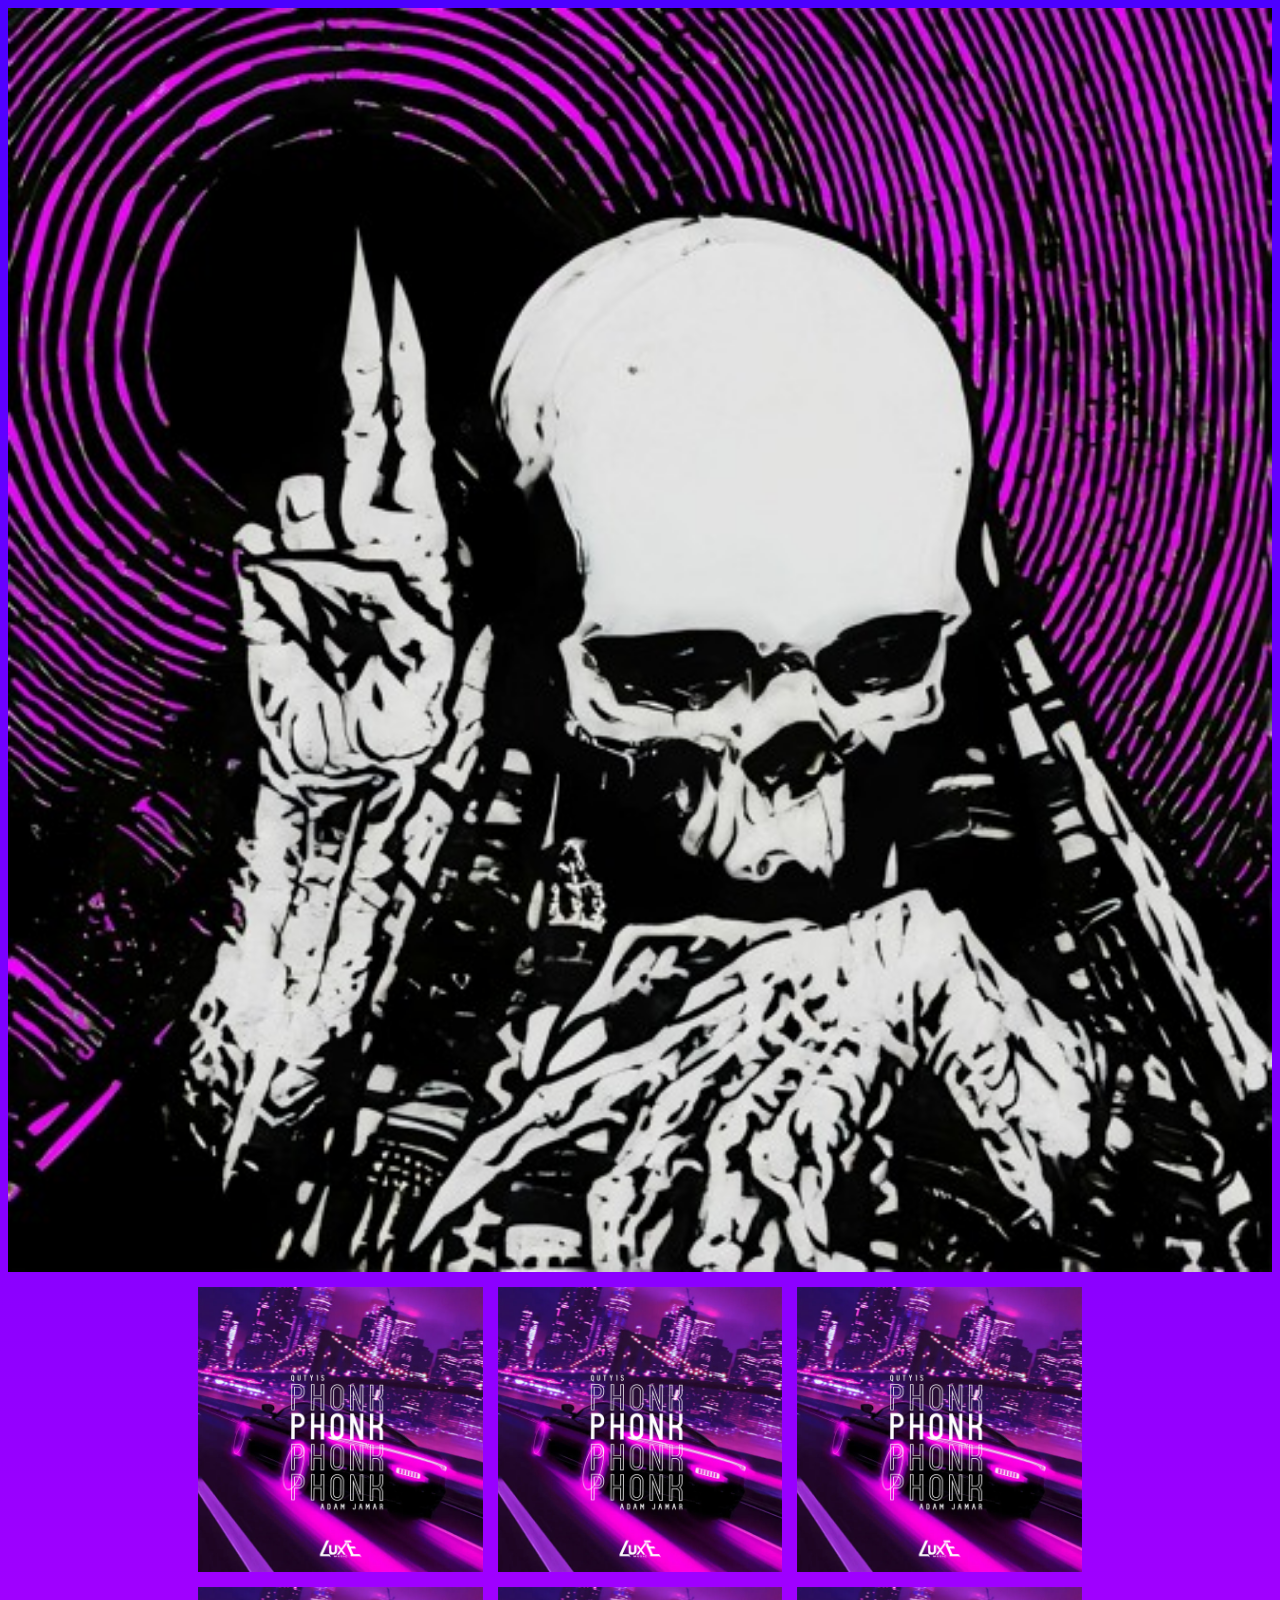
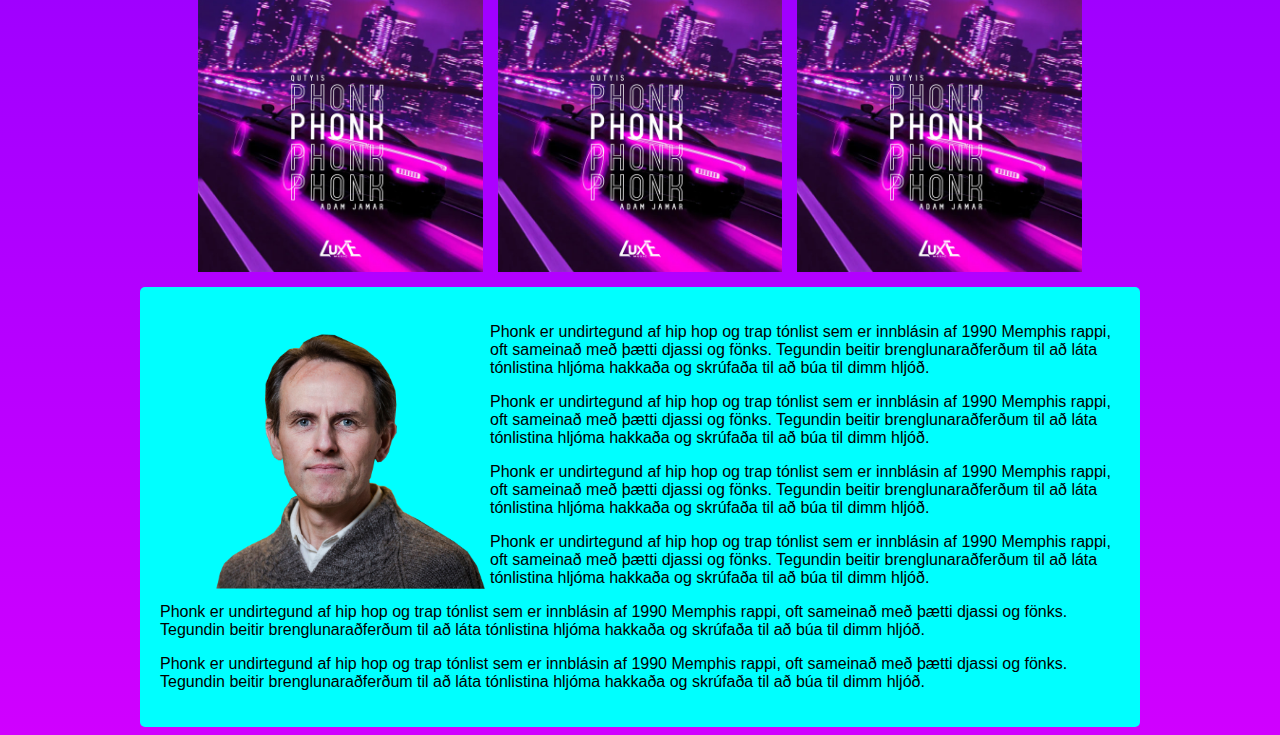
==== commit 0fb21f6b: "Verkefni5commit" ====
--- a/index.html
+++ b/index.html
@@ -1,40 +1,51 @@
 <!DOCTYPE html>
 <html lang="en">
 <head>
-    <meta charset="UTF-8">
-    <meta http-equiv="X-UA-Compatible" content="IE=edge">
-    <meta name="viewport" content="width=device-width, initial-scale=1.0">
-    <link rel="stylesheet" href="index.css">
-    <title>Verkefni4</title>
+  <meta charset="UTF-8">
+  <meta http-equiv="X-UA-Compatible" content="IE=edge">
+  <meta name="viewport" content="width=device-width, initial-scale=1.0">
+  <link rel="stylesheet" href="index.css">
+  <title>Verkefni 5</title>
 </head>
 <body>
-    <section class="wrapper">
-        <div class="a"><article>Phonk er undirtegund af hip hop og trap tónlist sem er innblásin af 1990 Memphis rappi, oft sameinað með þætti djassi og fönks.
-          Tegundin beitir brenglunaraðferðum til að láta tónlistina hljóma hakkaða og skrúfaða til að búa til dimm hljóð.</article></div>
-        <div class="b"><article>Phonk er undirtegund af hip hop og trap tónlist sem er innblásin af 1990 Memphis rappi, oft sameinað með þætti djassi og fönks.
-          Tegundin beitir brenglunaraðferðum til að láta tónlistina hljóma hakkaða og skrúfaða til að búa til dimm hljóð.</article></div>
-        <div class="c"><article>Phonk er undirtegund af hip hop og trap tónlist sem er innblásin af 1990 Memphis rappi, oft sameinað með þætti djassi og fönks.
-          Tegundin beitir brenglunaraðferðum til að láta tónlistina hljóma hakkaða og skrúfaða til að búa til dimm hljóð.</article></div>
-        <div class="d"><article>Phonk er undirtegund af hip hop og trap tónlist sem er innblásin af 1990 Memphis rappi, oft sameinað með þætti djassi og fönks.
-          Tegundin beitir brenglunaraðferðum til að láta tónlistina hljóma hakkaða og skrúfaða til að búa til dimm hljóð.</article></div>
-    </section>
 
-    <section class="grid-container">
-      <article class="header"><header><h1>Phonk tónlist</h1></header></article>
-      <article class="nav"><nav class="valmynd">Efnisyfirlit<a href="https://open.spotify.com/playlist/37i9dQZF1DWWY64wDtewQt">Phonk Playlist</a>  <a href="https://youtu.be/UAV7hnCB_ZE">Phonk Video</a>  <a href="https://en.wikipedia.org/wiki/Phonk">Phonk Wiki</a></nav></article>
-      <article class="main1"><main><h1>Main</h1><article>Phonk er undirtegund af hip hop og trap tónlist sem er innblásin af 1990 Memphis rappi, oft sameinað með þætti djassi og fönks.
-        Tegundin beitir brenglunaraðferðum til að láta tónlistina hljóma hakkaða og skrúfaða til að búa til dimm hljóð.</article></main></article>  
-      <article class="main2"><aside><h1>Main2</h1><article> Phonk er undirtegund af hip hop og trap tónlist sem er innblásin af 1990 Memphis rappi, oft sameinað með þætti djassi og fönks.
-        Tegundin beitir brenglunaraðferðum til að láta tónlistina hljóma hakkaða og skrúfaða til að búa til dimm hljóð.</article></aside></article>
-      <article class="footer"><footer class="valmynd">Footer<a href="https://open.spotify.com/playlist/37i9dQZF1DWWY64wDtewQt">Phonk Playlist</a>  <a href="https://youtu.be/UAV7hnCB_ZE">Phonk Video</a>  <a href="https://en.wikipedia.org/wiki/Phonk">Phonk Wiki</a></footer></article>
-      <article class="aside1"><aside><h1>Aside</h1><article> Phonk er undirtegund af hip hop og trap tónlist sem er innblásin af 1990 Memphis rappi, oft sameinað með þætti djassi og fönks.
-        Tegundin beitir brenglunaraðferðum til að láta tónlistina hljóma hakkaða og skrúfaða til að búa til dimm hljóð. Phonk er undirtegund af hip hop og trap tónlist sem er innblásin af 1990 Memphis rappi, oft sameinað með þætti djassi og fönks.
-        Tegundin beitir brenglunaraðferðum til að láta tónlistina hljóma hakkaða og skrúfaða til að búa til dimm hljóð.</article></aside></article>
-        <article class="aside2"><aside><h1>Aside2</h1><article> Phonk er undirtegund af hip hop og trap tónlist sem er innblásin af 1990 Memphis rappi, oft sameinað með þætti djassi og fönks.
-          Tegundin beitir brenglunaraðferðum til að láta tónlistina hljóma hakkaða og skrúfaða til að búa til dimm hljóð. Phonk er undirtegund af hip hop og trap tónlist sem er innblásin af 1990 Memphis rappi, oft sameinað með þætti djassi og fönks.
-          Tegundin beitir brenglunaraðferðum til að láta tónlistina hljóma hakkaða og skrúfaða til að búa til dimm hljóð.</article></aside></article>
-      
-    </section>
+    <picture>
+      <source srcset="artworks-CbmTCYPybTEVEJgS-XUQKTQ-t500x500.jpg" height="1500px" width="1500px" media="(max-width:1500px)">
+      <source srcset="artworks-CbmTCYPybTEVEJgS-XUQKTQ-t500x500.jpg" height="800px" width="800px" media="(max-width:800px)">
+      <source srcset="artworks-CbmTCYPybTEVEJgS-XUQKTQ-t500x500.jpg" height="600px" width="600px" media="(max-width:600px)">
+      <source srcset="artworks-CbmTCYPybTEVEJgS-XUQKTQ-t500x500.jpg" height="400px" width="400px" media="(max-width:400px)">
 
+      <img src="artworks-CbmTCYPybTEVEJgS-XUQKTQ-t500x500.jpg">
+    </picture>
+  <section class="mynd_rod size">
+    <div>
+      <img src="7b68a15990e5e1687fcd2d3ba74cd4da.jpg" height="500px" width="500px">
+    </div>
+    <div>
+      <img src="7b68a15990e5e1687fcd2d3ba74cd4da.jpg" height="500px" width="500px">
+    </div>
+    <div>
+      <img src="7b68a15990e5e1687fcd2d3ba74cd4da.jpg" height="500px" width="500px">
+    </div>
+    <div>
+      <img src="7b68a15990e5e1687fcd2d3ba74cd4da.jpg" height="500px" width="500px">
+    </div>
+    <div>
+      <img src="7b68a15990e5e1687fcd2d3ba74cd4da.jpg" height="500px" width="500px">
+    </div>
+    <div>
+      <img src="7b68a15990e5e1687fcd2d3ba74cd4da.jpg" height="500px" width="500px">
+    </div>
+  </section>
+
+  <div class="wrapper">
+    <img class="float" src="freysteinn_sigmundsson2.png" height="330px" width="330px">
+    <p>Phonk er undirtegund af hip hop og trap tónlist sem er innblásin af 1990 Memphis rappi, oft sameinað með þætti djassi og fönks. Tegundin beitir brenglunaraðferðum til að láta tónlistina hljóma hakkaða og skrúfaða til að búa til dimm hljóð.</p>
+    <p>Phonk er undirtegund af hip hop og trap tónlist sem er innblásin af 1990 Memphis rappi, oft sameinað með þætti djassi og fönks. Tegundin beitir brenglunaraðferðum til að láta tónlistina hljóma hakkaða og skrúfaða til að búa til dimm hljóð.</p>
+    <p>Phonk er undirtegund af hip hop og trap tónlist sem er innblásin af 1990 Memphis rappi, oft sameinað með þætti djassi og fönks. Tegundin beitir brenglunaraðferðum til að láta tónlistina hljóma hakkaða og skrúfaða til að búa til dimm hljóð.</p>
+    <p>Phonk er undirtegund af hip hop og trap tónlist sem er innblásin af 1990 Memphis rappi, oft sameinað með þætti djassi og fönks. Tegundin beitir brenglunaraðferðum til að láta tónlistina hljóma hakkaða og skrúfaða til að búa til dimm hljóð.</p>
+    <p>Phonk er undirtegund af hip hop og trap tónlist sem er innblásin af 1990 Memphis rappi, oft sameinað með þætti djassi og fönks. Tegundin beitir brenglunaraðferðum til að láta tónlistina hljóma hakkaða og skrúfaða til að búa til dimm hljóð.</p>
+    <p>Phonk er undirtegund af hip hop og trap tónlist sem er innblásin af 1990 Memphis rappi, oft sameinað með þætti djassi og fönks. Tegundin beitir brenglunaraðferðum til að láta tónlistina hljóma hakkaða og skrúfaða til að búa til dimm hljóð.</p>
+  </div>
 </body>
-</html>
+</html>--- a/index.css
+++ b/index.css
@@ -1,180 +1,62 @@
-html,body{
-    height: fill;
-}
+
 body{
-    font-family: 'Trebuchet MS', 'Lucida Sans Unicode', 'Lucida Grande', 'Lucida Sans', Arial, sans-serif;
-    background: linear-gradient(to top,rgb(183, 0, 255),rgb(98, 0, 255),rgb(0, 60, 255));
-    text-decoration: rgb(255, 255, 255);
+font-family: 'Trebuchet MS', 'Lucida Sans Unicode', 'Lucida Grande', 'Lucida Sans', Arial, sans-serif;
+background: linear-gradient(to top,rgb(208, 0, 255),rgb(132, 0, 255),rgb(76, 0, 255));
 }
 
-article{
-    color: white;
+picture{
+    align-content: center;
+}
+.size{
+max-width: 70%;
+margin: 0 auto;
+padding: 15px;
 }
 
-div{
-    padding: 5px;
-    margin: 5px;
-    border-radius: 5px;
-}
-.a{
-    grid-area: a;
+img{
+    display: block;
+    max-width: 100%;
+    height: auto;
 }
 
-.b{
-    grid-area: b;
+.mynd_rod{
+    display: grid;
+    grid-gap: 15px;
+    grid-template-columns: 1fr;
 }
 
-.c{
-    grid-area: c;
-    
+@media screen and (min-width:512px) {
+
+    .mynd_rod{
+        display: grid;
+        grid-gap: 15px;
+        grid-template-columns: 1fr 1fr;
+    }
 }
 
-.d{
-    grid-area: d;
-}
+@media screen and (min-width:1024px) {
 
-
-div{
-    margin: 5px;
-    padding: 5px;
-    background-color: black;
-    border: 2px solid rgb(0, 255, 76)
+    .mynd_rod{
+        display: grid;
+        grid-gap: 15px;
+        grid-template-columns: 1fr 1fr 1fr;
+    }
 }
 
 .wrapper{
-    display: grid;
-    grid-gap: 5px;
-    grid-template-columns: 1fr;
-
-    grid-template-areas:
-    "a"
-    "b"
-    "c"
-    "d";
+    background-color: aqua;
+    max-width: 960px;
+    margin: 0 auto;
+    padding: 20px;
+    border-width: 4px;
+    border-radius: 5px;
 }
 
-@media screen and (min-width:480px){
-
-    .wrapper{
-        display: grid;
-        grid-gap: 5px;
-        grid-template-columns: 1fr 1fr;
-    
-        grid-template-areas:
-        "a b"
-        "c d";
-    }
-    
+.wrapper:after{
+    content: "";
+    display: block;
+    clear: both;
 }
-
-@media screen and (min-width:768px){
-
-    .wrapper{
-        display: grid;
-        grid-gap: 5px;
-        grid-template-columns: 1fr 1fr 1fr 1fr;
-    
-        grid-template-areas:
-        "a b c d";
-    }
-
-}
-
-.header { grid-area: header; }
-.nav { grid-area: nav; }
-.main { grid-area: main; }
-.aside1 { grid-area: aside1; }
-.footer { grid-area: footer; }
-.aside2 { grid-area: aside2; }
-.aside3 { grid-area: aside3; }
-
-
-.grid-container {
-    display: grid;
-    grid-template-columns: 1fr;
-    grid-template-areas:
-      'nav'
-      'header'
-      'main1'
-      'main2'
-      'aside1'
-      'aside2'
-      'footer';
-    gap: 20px;
-    background-color: #272727;
-    text-align: left;
-    font-size: 15px;
-    padding: 20px;
-    margin: 5px;
-    border-radius: 5px;
-    border: 2px solid rgb(0, 255, 247)
-  }
-
-
-  a{
-    background-color: rgb(28, 28, 28);
-    color: rgb(212, 0, 255);
-    border-radius: 4px;
-    border-color: rgb(26, 255, 0);
-    transition: cubic-bezier(0.075, 0.82, 0.165, 1);
-}
-
-a:hover{
-    color: rgb(144, 0, 255);
-}
-
-h1{
-    color: violet;
-}
-
-.valmynd{
-    display:grid;
-    grid-template-columns:repeat(4,1fr);
-    justify-items: center;
-}
-
-@media screen and (min-width:480px){
-
-    .grid-container {
-        display: grid;
-        grid-template-columns: 1fr 1fr;
-        grid-template-areas:
-          'nav nav'
-          'header header'
-          'main2 main'
-          'aside1 aside1'
-          'aside2 aside2'
-          'footer footer';
-        gap: 20px;
-        background-color: #272727;
-        text-align: left;
-        font-size: 15px;
-        padding: 20px;
-        margin: 5px;
-        border-radius: 5px;
-        border: 2px solid rgb(0, 255, 247)
-      }
-}
-
-@media screen and (min-width:768px){
-
-    .grid-container {
-        display: grid;
-        grid-template-columns: 1fr 1fr;
-        grid-template-areas:
-          'nav nav'
-          'header header'
-          'main2 main'
-          'aside1 aside2'
-          'footer footer';
-        gap: 20px;
-        background-color: #272727;
-        text-align: left;
-        font-size: 15px;
-        padding: 20px;
-        margin: 5px;
-        border-radius: 5px;
-        border: 2px solid rgb(0, 255, 247)
-      }
-
+.float{
+    float: left;
 }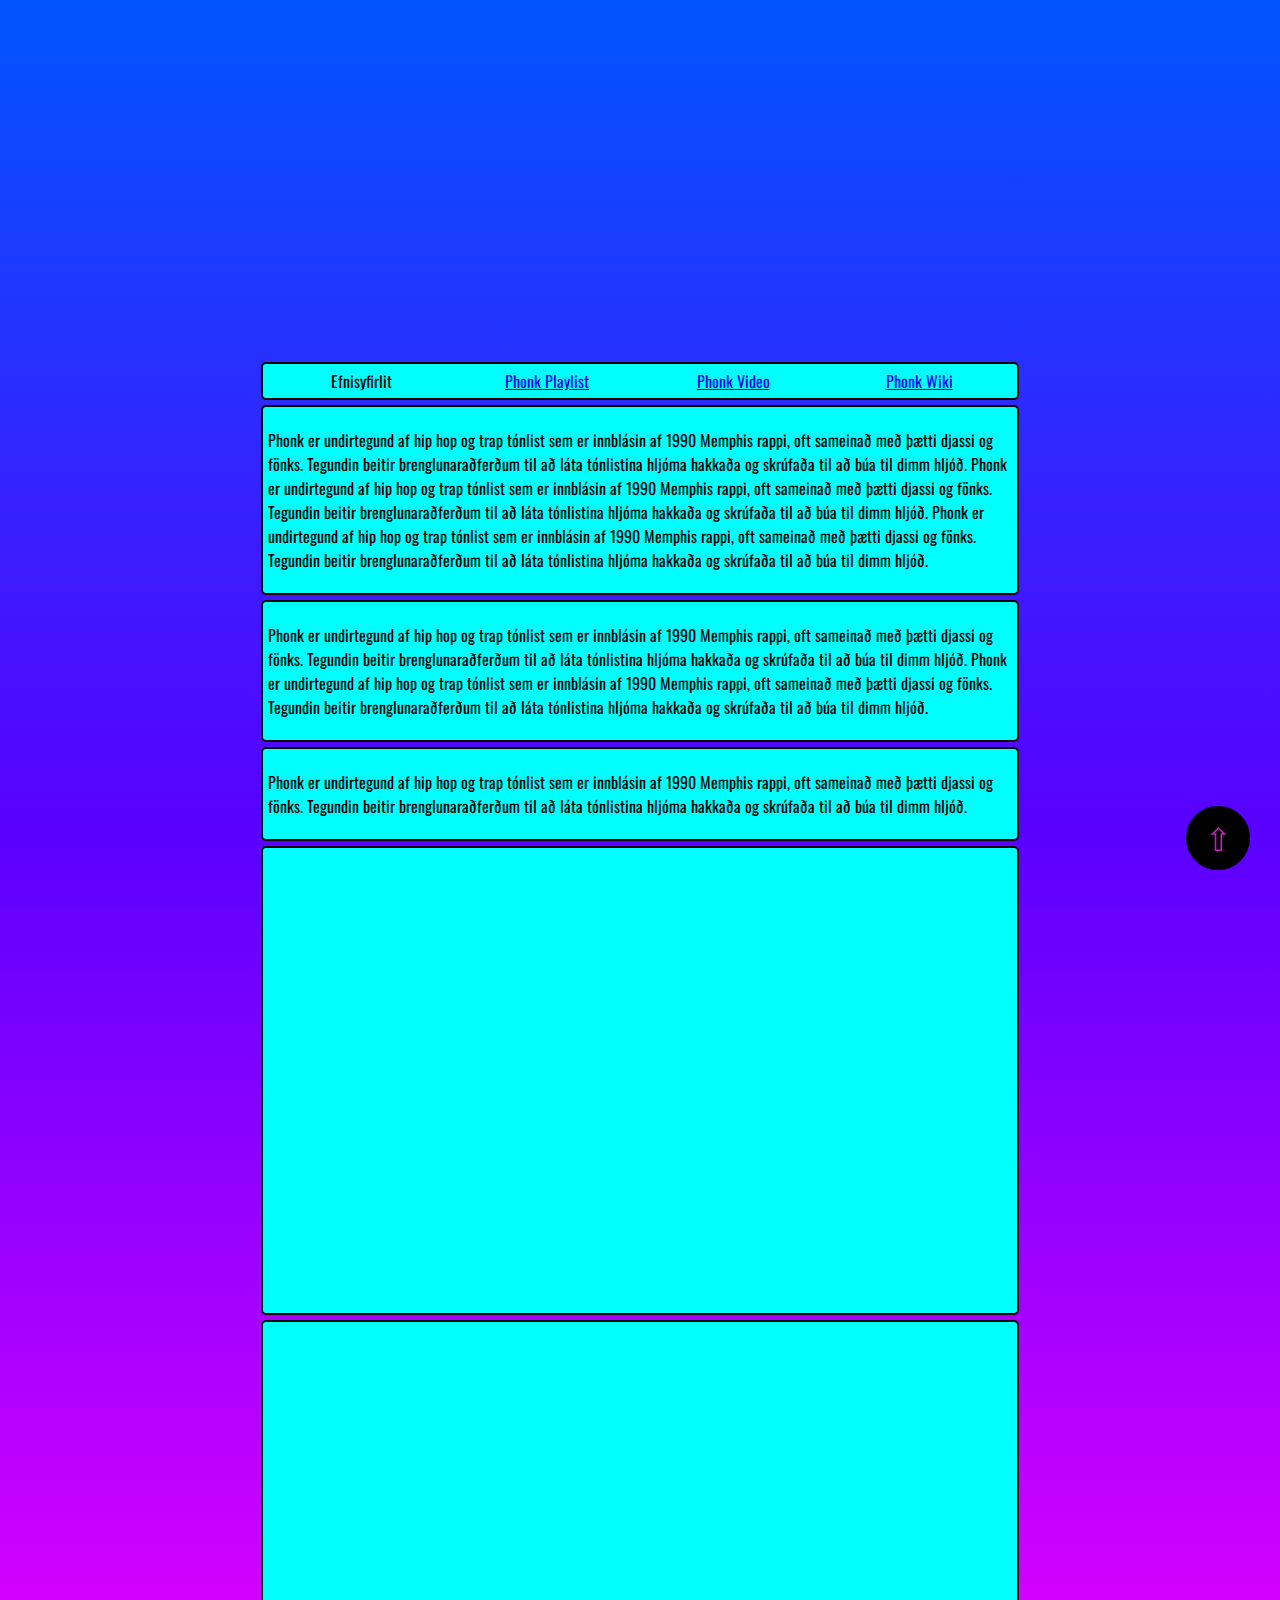
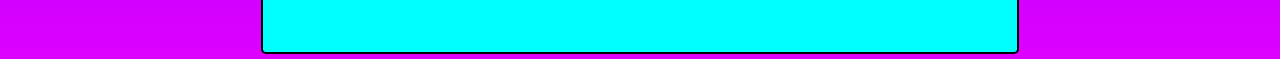
==== commit 4d1c0bf0: "Verkefni6" ====
--- a/index.html
+++ b/index.html
@@ -5,47 +5,27 @@
   <meta http-equiv="X-UA-Compatible" content="IE=edge">
   <meta name="viewport" content="width=device-width, initial-scale=1.0">
   <link rel="stylesheet" href="index.css">
-  <title>Verkefni 5</title>
+  <link rel="preconnect" href="https://fonts.googleapis.com">
+<link rel="preconnect" href="https://fonts.gstatic.com" crossorigin>
+<link href="https://fonts.googleapis.com/css2?family=Oswald:wght@300&display=swap" rel="stylesheet">
+  <title>Verkefni6</title>
 </head>
 <body>
+  <iframe style="border-radius:12px" src="https://open.spotify.com/embed/track/6qyS9qBy0mEk3qYaH8mPss?utm_source=generator" width="100%" height="352" frameBorder="0" allowfullscreen="" allow="autoplay; clipboard-write; encrypted-media; fullscreen; picture-in-picture" loading="lazy"></iframe>
+  <div class="nav"><nav class="valmynd">Efnisyfirlit<a href="https://open.spotify.com/playlist/37i9dQZF1DWWY64wDtewQt">Phonk Playlist</a>  <a href="https://youtu.be/UAV7hnCB_ZE">Phonk Video</a>  <a href="https://en.wikipedia.org/wiki/Phonk">Phonk Wiki</a></nav></div>
+  <div><p>Phonk er undirtegund af hip hop og trap tónlist sem er innblásin af 1990 Memphis rappi, oft sameinað með þætti djassi og fönks. Tegundin beitir brenglunaraðferðum til að láta tónlistina hljóma hakkaða og skrúfaða til að búa til dimm hljóð.
+    Phonk er undirtegund af hip hop og trap tónlist sem er innblásin af 1990 Memphis rappi, oft sameinað með þætti djassi og fönks. Tegundin beitir brenglunaraðferðum til að láta tónlistina hljóma hakkaða og skrúfaða til að búa til dimm hljóð.
+    Phonk er undirtegund af hip hop og trap tónlist sem er innblásin af 1990 Memphis rappi, oft sameinað með þætti djassi og fönks. Tegundin beitir brenglunaraðferðum til að láta tónlistina hljóma hakkaða og skrúfaða til að búa til dimm hljóð.
+  </p></div>
+  <div><p>Phonk er undirtegund af hip hop og trap tónlist sem er innblásin af 1990 Memphis rappi, oft sameinað með þætti djassi og fönks. Tegundin beitir brenglunaraðferðum til að láta tónlistina hljóma hakkaða og skrúfaða til að búa til dimm hljóð.
+    Phonk er undirtegund af hip hop og trap tónlist sem er innblásin af 1990 Memphis rappi, oft sameinað með þætti djassi og fönks. Tegundin beitir brenglunaraðferðum til að láta tónlistina hljóma hakkaða og skrúfaða til að búa til dimm hljóð.
+  </p></div>
+  <div><p>
+    Phonk er undirtegund af hip hop og trap tónlist sem er innblásin af 1990 Memphis rappi, oft sameinað með þætti djassi og fönks. Tegundin beitir brenglunaraðferðum til að láta tónlistina hljóma hakkaða og skrúfaða til að búa til dimm hljóð.
+  </p></div>
+  <div><center><iframe src="https://www.google.com/maps/embed?pb=!1m18!1m12!1m3!1d1740.3121404838594!2d-21.9026596!3d64.1390675!2m3!1f0!2f0!3f0!3m2!1i1024!2i768!4f13.1!3m3!1m2!1s0x48d674cc84500001%3A0x16719bf129fa31a7!2zVMOma25pc2vDs2xpbm4!5e0!3m2!1sis!2sis!4v1676759932384!5m2!1sis!2sis" width="600" height="450" style="border:0;" allowfullscreen="" loading="lazy" referrerpolicy="no-referrer-when-downgrade"></iframe></center></div>
+<a href="#"><div class="upp"><center>&#8679;</center></div></a>
+<div fit><center><iframe width="560" height="315" src="https://www.youtube.com/embed/W7p0RuHt66k" title="YouTube video player" frameborder="0" allow="accelerometer; autoplay; clipboard-write; encrypted-media; gyroscope; picture-in-picture; web-share" allowfullscreen></iframe></center></div>
 
-    <picture>
-      <source srcset="artworks-CbmTCYPybTEVEJgS-XUQKTQ-t500x500.jpg" height="1500px" width="1500px" media="(max-width:1500px)">
-      <source srcset="artworks-CbmTCYPybTEVEJgS-XUQKTQ-t500x500.jpg" height="800px" width="800px" media="(max-width:800px)">
-      <source srcset="artworks-CbmTCYPybTEVEJgS-XUQKTQ-t500x500.jpg" height="600px" width="600px" media="(max-width:600px)">
-      <source srcset="artworks-CbmTCYPybTEVEJgS-XUQKTQ-t500x500.jpg" height="400px" width="400px" media="(max-width:400px)">
-
-      <img src="artworks-CbmTCYPybTEVEJgS-XUQKTQ-t500x500.jpg">
-    </picture>
-  <section class="mynd_rod size">
-    <div>
-      <img src="7b68a15990e5e1687fcd2d3ba74cd4da.jpg" height="500px" width="500px">
-    </div>
-    <div>
-      <img src="7b68a15990e5e1687fcd2d3ba74cd4da.jpg" height="500px" width="500px">
-    </div>
-    <div>
-      <img src="7b68a15990e5e1687fcd2d3ba74cd4da.jpg" height="500px" width="500px">
-    </div>
-    <div>
-      <img src="7b68a15990e5e1687fcd2d3ba74cd4da.jpg" height="500px" width="500px">
-    </div>
-    <div>
-      <img src="7b68a15990e5e1687fcd2d3ba74cd4da.jpg" height="500px" width="500px">
-    </div>
-    <div>
-      <img src="7b68a15990e5e1687fcd2d3ba74cd4da.jpg" height="500px" width="500px">
-    </div>
-  </section>
-
-  <div class="wrapper">
-    <img class="float" src="freysteinn_sigmundsson2.png" height="330px" width="330px">
-    <p>Phonk er undirtegund af hip hop og trap tónlist sem er innblásin af 1990 Memphis rappi, oft sameinað með þætti djassi og fönks. Tegundin beitir brenglunaraðferðum til að láta tónlistina hljóma hakkaða og skrúfaða til að búa til dimm hljóð.</p>
-    <p>Phonk er undirtegund af hip hop og trap tónlist sem er innblásin af 1990 Memphis rappi, oft sameinað með þætti djassi og fönks. Tegundin beitir brenglunaraðferðum til að láta tónlistina hljóma hakkaða og skrúfaða til að búa til dimm hljóð.</p>
-    <p>Phonk er undirtegund af hip hop og trap tónlist sem er innblásin af 1990 Memphis rappi, oft sameinað með þætti djassi og fönks. Tegundin beitir brenglunaraðferðum til að láta tónlistina hljóma hakkaða og skrúfaða til að búa til dimm hljóð.</p>
-    <p>Phonk er undirtegund af hip hop og trap tónlist sem er innblásin af 1990 Memphis rappi, oft sameinað með þætti djassi og fönks. Tegundin beitir brenglunaraðferðum til að láta tónlistina hljóma hakkaða og skrúfaða til að búa til dimm hljóð.</p>
-    <p>Phonk er undirtegund af hip hop og trap tónlist sem er innblásin af 1990 Memphis rappi, oft sameinað með þætti djassi og fönks. Tegundin beitir brenglunaraðferðum til að láta tónlistina hljóma hakkaða og skrúfaða til að búa til dimm hljóð.</p>
-    <p>Phonk er undirtegund af hip hop og trap tónlist sem er innblásin af 1990 Memphis rappi, oft sameinað með þætti djassi og fönks. Tegundin beitir brenglunaraðferðum til að láta tónlistina hljóma hakkaða og skrúfaða til að búa til dimm hljóð.</p>
-  </div>
 </body>
 </html>--- a/index.css
+++ b/index.css
@@ -1,62 +1,49 @@
+html{
+    scroll-behavior: smooth;
+}
 
 body{
-font-family: 'Trebuchet MS', 'Lucida Sans Unicode', 'Lucida Grande', 'Lucida Sans', Arial, sans-serif;
-background: linear-gradient(to top,rgb(208, 0, 255),rgb(132, 0, 255),rgb(76, 0, 255));
+    background: linear-gradient(to top,rgb(221, 0, 255),rgb(89, 0, 255),rgb(0, 85, 255));
+    font-family: 'Oswald', sans-serif;
+    width: 60%;
+    margin: 0 auto;
 }
 
-picture{
-    align-content: center;
-}
-.size{
-max-width: 70%;
-margin: 0 auto;
-padding: 15px;
+div{
+    margin: 5px;
+    padding: 5px;
+    border-radius: 5px;
+    background-color: cyan;
+    border: 2px solid rgb(0, 0, 0)
 }
 
-img{
-    display: block;
-    max-width: 100%;
-    height: auto;
+
+.valmynd{
+    display:grid;
+    grid-template-columns:repeat(4,1fr);
+    justify-items: center;
 }
 
-.mynd_rod{
-    display: grid;
-    grid-gap: 15px;
-    grid-template-columns: 1fr;
+.upp{
+    position: fixed;
+    bottom: 25px;
+    right: 25px;
+
+    width: 50px;
+    height: 50px;
+    background: rgb(0, 0, 0);
+    border-radius: 50%;
+
+    color: rgb(199, 31, 199);
+    font-size: 2em;
 }
 
-@media screen and (min-width:512px) {
-
-    .mynd_rod{
-        display: grid;
-        grid-gap: 15px;
-        grid-template-columns: 1fr 1fr;
-    }
+.border{
+    border: 2px;
+    border-color: violet;
 }
 
-@media screen and (min-width:1024px) {
-
-    .mynd_rod{
-        display: grid;
-        grid-gap: 15px;
-        grid-template-columns: 1fr 1fr 1fr;
-    }
+.upp:hover{
+    background-color: rgb(50, 50, 50);
+    color: rgb(255, 0, 255);
 }
-
-.wrapper{
-    background-color: aqua;
-    max-width: 960px;
-    margin: 0 auto;
-    padding: 20px;
-    border-width: 4px;
-    border-radius: 5px;
-}
-
-.wrapper:after{
-    content: "";
-    display: block;
-    clear: both;
-}
-.float{
-    float: left;
-}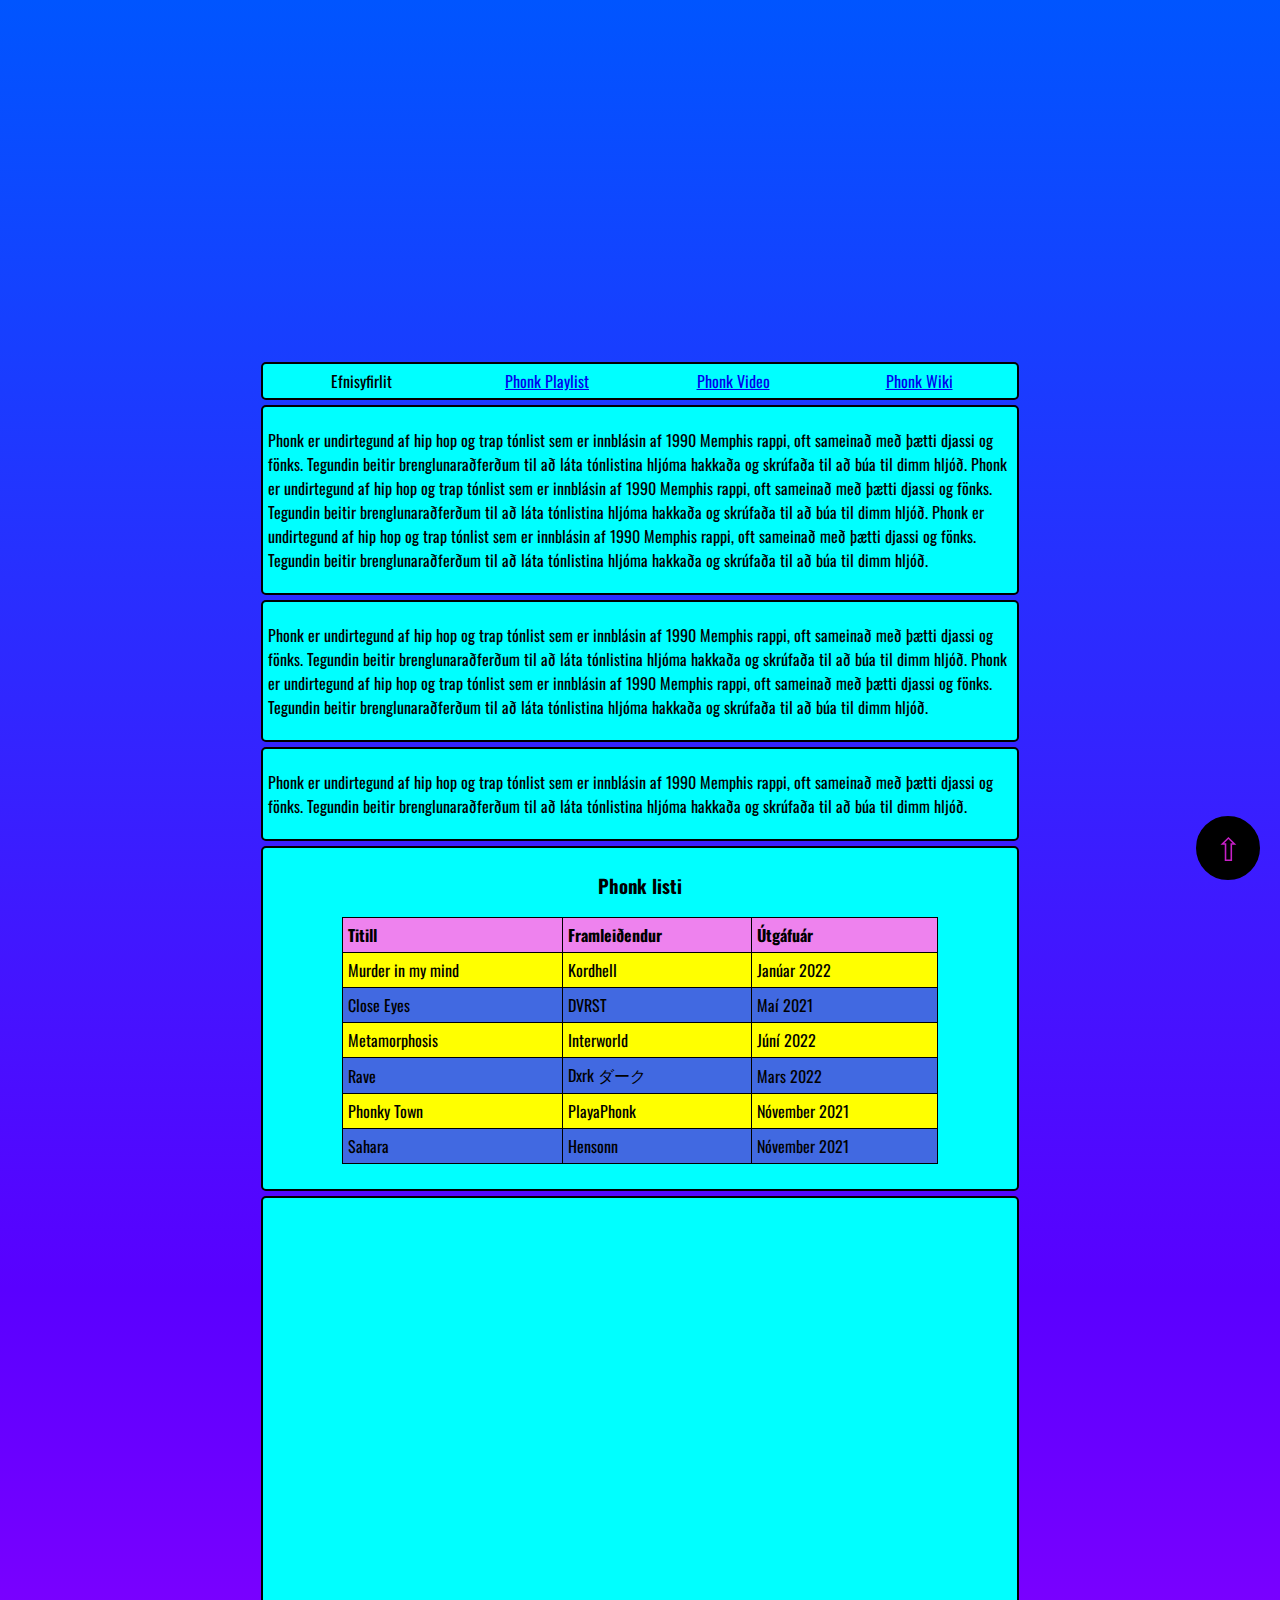
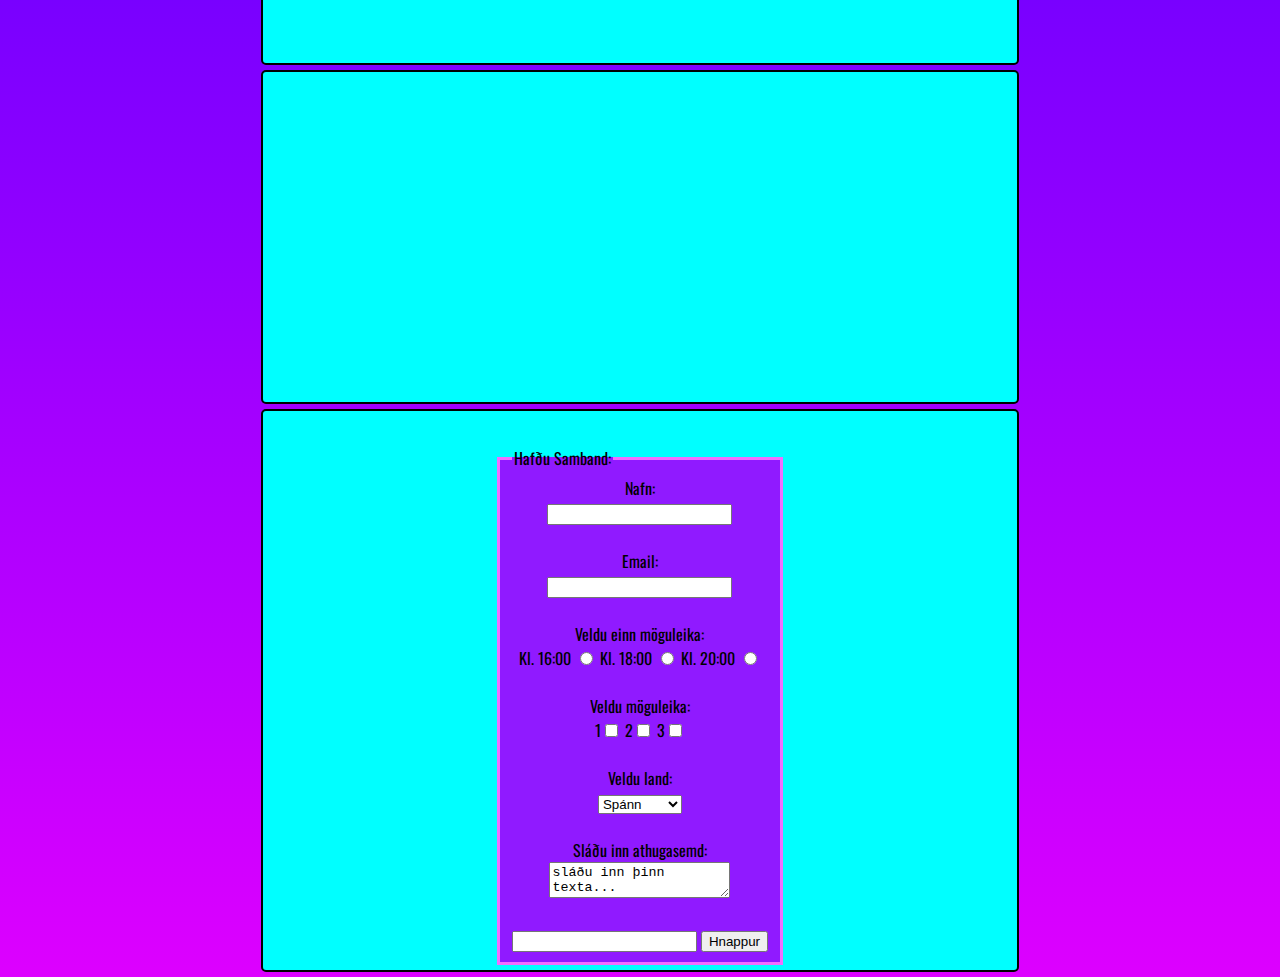
==== commit 92110658: "verkefni7" ====
--- a/index.html
+++ b/index.html
@@ -6,11 +6,12 @@
   <meta name="viewport" content="width=device-width, initial-scale=1.0">
   <link rel="stylesheet" href="index.css">
   <link rel="preconnect" href="https://fonts.googleapis.com">
-<link rel="preconnect" href="https://fonts.gstatic.com" crossorigin>
-<link href="https://fonts.googleapis.com/css2?family=Oswald:wght@300&display=swap" rel="stylesheet">
-  <title>Verkefni6</title>
+  <link rel="preconnect" href="https://fonts.gstatic.com" crossorigin>
+  <link href="https://fonts.googleapis.com/css2?family=Oswald:wght@300&display=swap" rel="stylesheet">
+  <title>Verkefni7</title>
 </head>
 <body>
+
   <iframe style="border-radius:12px" src="https://open.spotify.com/embed/track/6qyS9qBy0mEk3qYaH8mPss?utm_source=generator" width="100%" height="352" frameBorder="0" allowfullscreen="" allow="autoplay; clipboard-write; encrypted-media; fullscreen; picture-in-picture" loading="lazy"></iframe>
   <div class="nav"><nav class="valmynd">Efnisyfirlit<a href="https://open.spotify.com/playlist/37i9dQZF1DWWY64wDtewQt">Phonk Playlist</a>  <a href="https://youtu.be/UAV7hnCB_ZE">Phonk Video</a>  <a href="https://en.wikipedia.org/wiki/Phonk">Phonk Wiki</a></nav></div>
   <div><p>Phonk er undirtegund af hip hop og trap tónlist sem er innblásin af 1990 Memphis rappi, oft sameinað með þætti djassi og fönks. Tegundin beitir brenglunaraðferðum til að láta tónlistina hljóma hakkaða og skrúfaða til að búa til dimm hljóð.
@@ -23,9 +24,101 @@
   <div><p>
     Phonk er undirtegund af hip hop og trap tónlist sem er innblásin af 1990 Memphis rappi, oft sameinað með þætti djassi og fönks. Tegundin beitir brenglunaraðferðum til að láta tónlistina hljóma hakkaða og skrúfaða til að búa til dimm hljóð.
   </p></div>
-  <div><center><iframe src="https://www.google.com/maps/embed?pb=!1m18!1m12!1m3!1d1740.3121404838594!2d-21.9026596!3d64.1390675!2m3!1f0!2f0!3f0!3m2!1i1024!2i768!4f13.1!3m3!1m2!1s0x48d674cc84500001%3A0x16719bf129fa31a7!2zVMOma25pc2vDs2xpbm4!5e0!3m2!1sis!2sis!4v1676759932384!5m2!1sis!2sis" width="600" height="450" style="border:0;" allowfullscreen="" loading="lazy" referrerpolicy="no-referrer-when-downgrade"></iframe></center></div>
+
+  <center><div><table>
+    <caption><strong><h3>Phonk listi</h3></strong></caption>
+    <thead>
+      <tr>
+        <th>Titill</th>
+        <th>Framleiðendur</th>
+        <th>Útgáfuár</th>
+      </tr>
+    </thead>
+
+    <tbody>
+      <tr>
+        <td gögn="Titill">Murder in my mind</td>
+        <td gögn="Framleiðandi">Kordhell</td>
+        <td gögn="Útgáfuár">Janúar 2022</td>
+      </tr>
+      <tr>
+        <td gögn="Titill">Close Eyes</td>
+        <td gögn="Framleiðandi">DVRST</td>
+        <td gögn="Útgáfuár">Maí 2021</td>
+      </tr>
+      <tr>
+        <td gögn="Titill">Metamorphosis</td>
+        <td gögn="Framleiðandi">Interworld</td>
+        <td gögn="Útgáfuár">Júní 2022</td>
+      </tr>
+      <tr>
+        <td gögn="Titill">Rave</td>
+        <td gögn="Framleiðandi">Dxrk ダーク</td>
+        <td gögn="Útgáfuár">Mars 2022</td>
+      </tr>
+      <tr>
+        <td gögn="Titill">Phonky Town</td>
+        <td gögn="Framleiðandi">PlayaPhonk</td>
+        <td gögn="Útgáfuár">Nóvember 2021</td>
+      </tr>
+      <tr>
+        <td gögn="Titill">Sahara</td>
+        <td gögn="Framleiðandi">Hensonn</td>
+        <td gögn="Útgáfuár">Nóvember 2021</td>
+      </tr>
+
+    </tbody>
+  </table>
+  </div>
+  </center>
+
+  <div><center><iframe src="https://www.google.com/maps/embed?pb=!1m18!1m12!1m3!1d1740.3121404838594!2d-21.9026596!3d64.1390675!2m3!1f0!2f0!3f0!3m2!1i1024!2i768!4f13.1!3m3!1m2!1s0x48d674cc84500001%3A0x16719bf129fa31a7!2zVMOma25pc2vDs2xpbm4!5e0!3m2!1sis!2sis!4v1676759932384!5m2!1sis!2sis" width="500" height="450" style="border:0;" allowfullscreen="" loading="lazy" referrerpolicy="no-referrer-when-downgrade"></iframe></center></div>
 <a href="#"><div class="upp"><center>&#8679;</center></div></a>
 <div fit><center><iframe width="560" height="315" src="https://www.youtube.com/embed/W7p0RuHt66k" title="YouTube video player" frameborder="0" allow="accelerometer; autoplay; clipboard-write; encrypted-media; gyroscope; picture-in-picture; web-share" allowfullscreen></iframe></center></div>
 
+
+  <div><center><form action="index2.html">
+    <fieldset>
+      <legend>Hafðu Samband: </legend>
+        Nafn: <br>
+        <input type="Text" required>
+        <br><br>
+
+        Email: <br>
+        <input type="Email" required>
+        <br><br>
+
+        Veldu einn möguleika:<br>
+        Kl. 16:00 <input type="radio" name="kl" required>
+        Kl. 18:00 <input type="radio" name="kl" required>
+        Kl. 20:00 <input type="radio" name="kl" required>
+        <br><br>
+
+        Veldu möguleika:<br>
+        1<input type="checkbox">
+        2<input type="checkbox">
+        3<input type="checkbox">
+        <br><br>
+
+        Veldu land:<br>
+        <select>
+          <option value="">Spánn</option>
+          <option value="">England</option>
+          <option value="">Þýskaland</option>
+          <option value="">Póland</option>
+        </select>
+        <br><br>
+
+        Sláðu inn athugasemd:<br>
+        <textarea required onfocus="if(this.value==this.defaultValue)this.value=''"
+        onblur="if(this.value=='')this.value=this.defaultValue">sláðu inn þinn texta...</textarea>
+        <br><br>
+
+        <input type="Number" required>
+
+        <input type="Submit" value="Hnappur">
+    </fieldset>
+  </form>
+  </center></div>
 </body>
 </html>--- a/index.css
+++ b/index.css
@@ -1,3 +1,58 @@
+table{
+    width: 80%;
+    border-collapse: collapse;
+}
+
+thead{
+    background-color: violet;
+    text-align: left;
+}
+
+tbody tr:nth-child(even){
+    background-color: royalblue;
+}
+
+tbody tr:nth-child(odd){
+    background-color: yellow;
+}
+
+td, th{
+    border: 1px solid black;
+    padding:5px
+}
+
+@media screen and (max-width:600px) {
+
+    thead{
+        display: none;
+    }
+    
+    td{
+        display: block;
+        text-align: right;
+    }
+
+    tr{
+        display: block;
+        margin-bottom: 5px;
+    }
+
+    td::before{
+        content: attr(gögn);
+        float: left;
+    }
+}
+
+form{
+    margin-top: 30px;
+    width: 25%;
+}
+
+fieldset{
+    background-color:rgb(144, 26, 255);
+    border: rgb(240, 110, 255) solid;
+}
+
 html{
     scroll-behavior: smooth;
 }
@@ -26,8 +81,8 @@
 
 .upp{
     position: fixed;
-    bottom: 25px;
-    right: 25px;
+    bottom: 15px;
+    right: 15px;
 
     width: 50px;
     height: 50px;
@@ -47,3 +102,12 @@
     background-color: rgb(50, 50, 50);
     color: rgb(255, 0, 255);
 }
+
+table{
+    margin-bottom: 20px;
+}
+
+form{
+    width: fit-content;
+    length: 750px;
+}